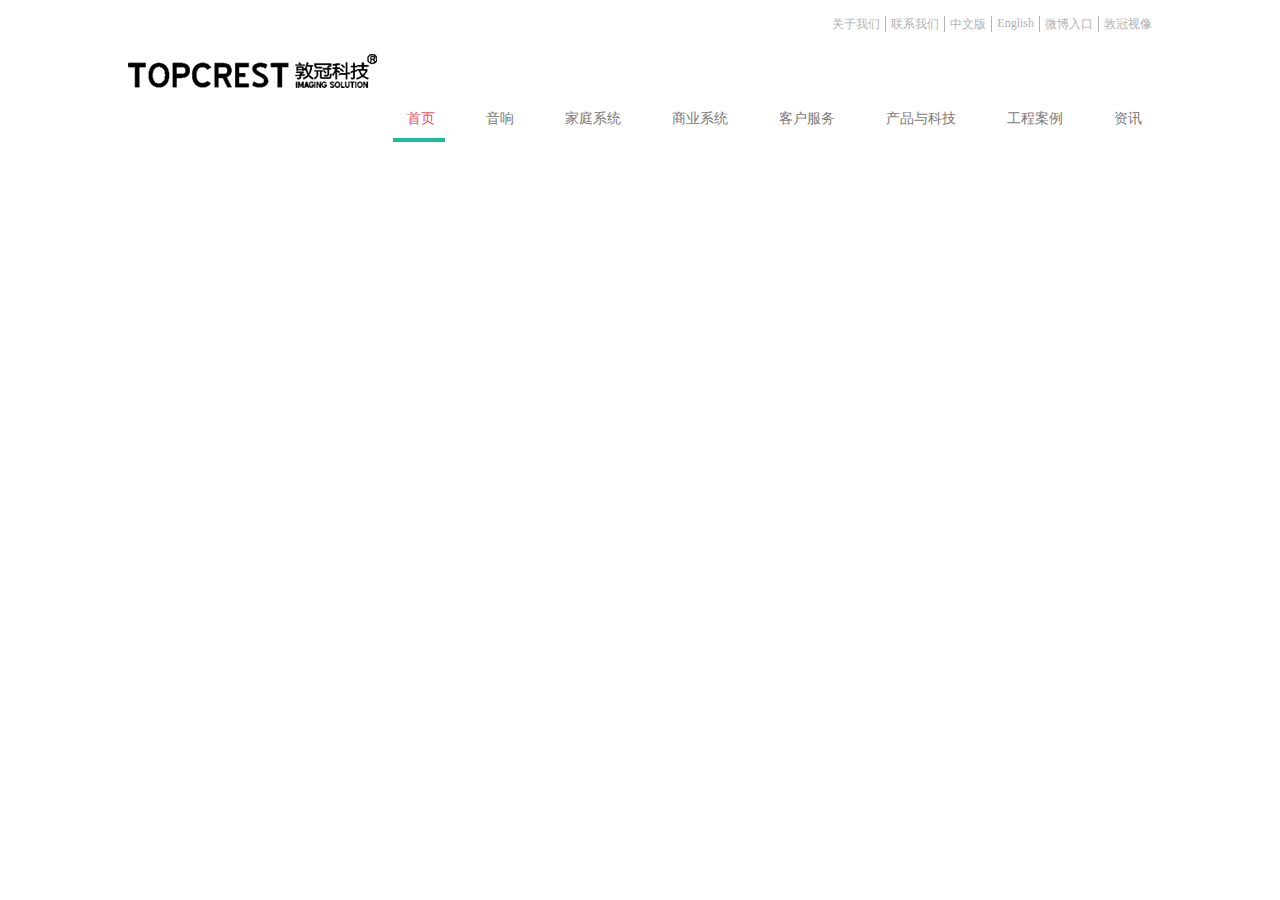
==== index.html @ c5200a41 "完成头部代码编写(菜单栏有一个鼠标移入显示底部下划线bug为解决)" ====
<!DOCTYPE html>
<html lang="en">

<head>
    <meta charset="UTF-8">
    <meta name="viewport"
        content="width=device-width, initial-scale=1.0,maximum-scale=1.0,minimum-scale=1.0, user-scalable=no">
    <meta http-equiv="X-UA-Compatible" content="ie=edge">
    <title>敦冠科技</title>
    <link rel="stylesheet" href="./src/styles/css/index.css">
</head>

<body>
    <!-- 头部区域 { -->
    <header class="header_wrap">
        <!-- 友情链接 -->
        <ul class="links">
            <li><a href="javascript:;">关于我们</a></li>
            <li><a href="javascript:;">联系我们</a></li>
            <li><a href="javascript:;">中文版</a></li>
            <li><a href="javascript:;">English</a></li>
            <li><a href="javascript:;">微博入口</a></li>
            <li><a href="javascript:;">敦冠视像</a></li>
        </ul>
        <!-- logo -->
        <h1 class="logo">
            <a href="www.dunguan.com" title="点击我,了解更多">敦冠科技</a>
        </h1>
        <!-- 菜单栏 -->
        <nav class="nav">
            <ul class="lis">
                <li><a href="javascript:;">首页</a></li>
                <li><a href="javascript:;">音响</a></li>
                <li><a href="javascript:;">家庭系统</a></li>
                <li><a href="javascript:;">商业系统</a></li>
                <li><a href="javascript:;">客户服务</a></li>
                <li><a href="javascript:;">产品与科技</a></li>
                <li><a href="javascript:;">工程案例</a></li>
                <li><a href="javascript:;">资讯</a></li>
            </ul>
        </nav>
    </header>
    <!-- 头部区域 } -->

    <!-- banner 区域 { -->
    <main>
        <section class="banner_wrap">
            
        </section>
    </main>
    <!-- banner 区域 } -->

    <!-- 最新资讯区域 { -->
    <section class="news_wrap"></section>
    <!-- 最新资讯区域 } -->

    <!-- 产品与科技区域 { -->
    <section class="swriper_wrap"></section>
    <!-- 产品与科技区域 } -->

    <!-- 页面底部区域 {-->
    <footer class="foot_wrap"></footer>
    <!-- 页面底部区域 }-->
</body>

</html>
---- src/styles/css/index.css ----
@charset "UTF-8";
/* 
  初始化样式文件
*/
html,
body,
h1,
h2,
h3,
h4,
h5,
h6,
div,
ul,
ol,
li,
img,
input,
a,
p,
span,
i,
em,
strong,
dl,
dt,
dd,
table,
tbody,
thead,
tfoot,
audio,
video,
header,
section,
main,
article,
aside,
nav,
footer {
  margin: 0;
  padding: 0;
}

body,
html {
  height: 100%;
  width: 100%;
  overflow: hidden;
  font-family: "Mcrosoft YaHei", "STHeiti", "SimSun", "KaiTi";
}

html {
  font-size: 100px;
}

a {
  color: #000;
  -webkit-tap-highlight-color: none;
  outline-color: none;
  text-decoration: none;
}

img {
  vertical-align: middle;
  border: 0 none;
}

input {
  outline-color: none;
}

ul,
li {
  list-style: none;
}

i,
em {
  font-family: normal;
}

.clearfix {
  *zoom: 1;
}

.clearfix:after,
.clearfix:before {
  content: "";
  display: block;
  overflow: hidden;
  visibility: hidden;
  font-size: 0;
  height: 0;
}

header,
nav,
section,
main,
article,
aside,
footer,
figure {
  display: block;
}

header {
  width: 80%;
  margin: 0 auto;
  overflow: hidden;
  background: #fff;
}
header .links {
  margin-top: 0.16rem;
  margin-bottom: 0.18rem;
  display: flex;
  justify-content: flex-end;
}
header .links li {
  font-size: 0.12rem;
}
header .links li a {
  color: #b3b2b2;
  vertical-align: top;
}
header .links li:not(:last-of-type)::after {
  content: "";
  display: inline-block;
  width: 0.01rem;
  height: 0.16rem;
  background-color: #b3b2b2;
  margin: 0 0.05rem;
}
header .logo {
  float: left;
  width: 2.49rem;
  height: 0.34rem;
}
header .logo a {
  display: block;
  width: 100%;
  height: 100%;
  text-indent: -1000rem;
  background-image: url("../../assets/images/logo.png");
  background-repeat: no-repeat;
  background-size: contain;
}
header nav {
  float: right;
  margin-top: 0.22rem;
  margin-bottom: 0.31rem;
}
header nav .lis li {
  margin-left: 0.27rem;
  float: left;
  font-size: 0.14rem;
  box-sizing: border-box;
}
header nav .lis li a {
  color: #7a7878;
  padding: 0.05rem 0.1rem 0.05rem 0.14rem;
}
header nav .lis li:first-child::after {
  content: "";
  display: block;
  width: 100%;
  height: 0.04rem;
  background-color: #1abc9c;
  margin-top: 0.1rem;
}
header nav .lis li:first-child a {
  color: #f64f5b;
}

/*# sourceMappingURL=index.css.map */
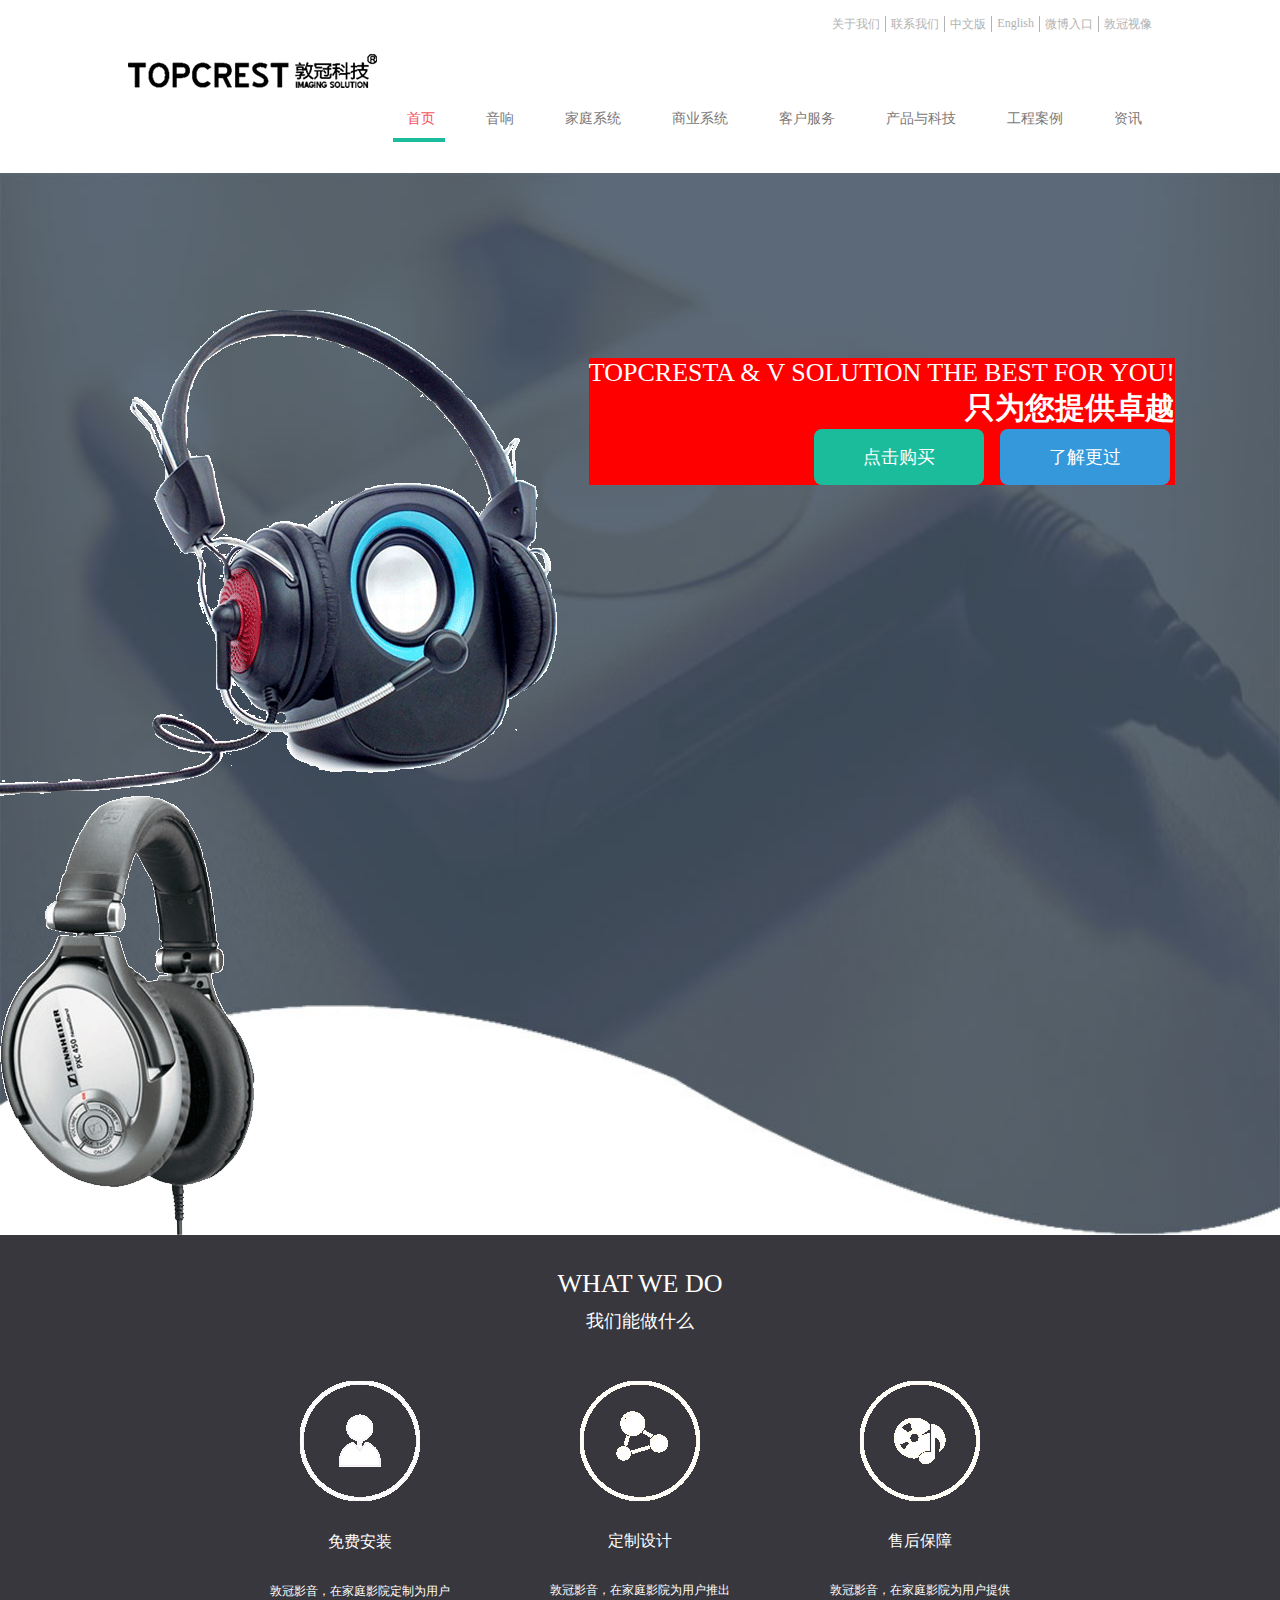
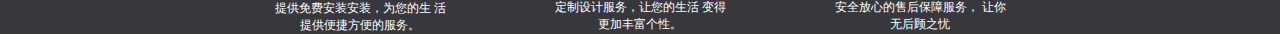
==== commit f1375257: "完成了WHST　WE　Do　模块代码的编写(但未解决banner模块的代码)" ====
--- a/index.html
+++ b/index.html
@@ -43,12 +43,66 @@
     <!-- 头部区域 } -->
 
     <!-- banner 区域 { -->
-    <main>
+    <main class="clearfix">
         <section class="banner_wrap">
-            
+            <figure>
+                <img src="./src/assets/images/headset_01.png" alt="图片记载失败...">
+            </figure>
+            <div class="banner_right">
+                <p>TOPCRESTA & V SOLUTION THE BEST FOR YOU!</p>
+                <h4>只为您提供卓越</h4>
+                <div class="banner_right_btn">
+                    <ul>
+                        <li class="btn_1"><a href="javascript:;">点击购买</a></li>
+                        <li class="btn_2"><a href="javascript:;">了解更过</a></li>
+                    </ul>
+                </div>
+            </div>
+            <article>
+                <h4>关于我们</h4>
+                <p>
+                    敦冠影音，在家庭影院定制设计安装，影院音视频设计领域处于行业领先地位的公司，致力于引进国际先进家庭影院，杜比全景声影院，视听娱
+                </p>
+                <figure>
+                    <img src="./src/assets/images/headset_02.png" alt="图片记载失败...">
+                </figure>
+            </article>
         </section>
     </main>
     <!-- banner 区域 } -->
+
+    <!-- What we Do? 区域 { -->
+    <section class="introduction">
+        <div class="introduction_title">
+            WHAT WE DO
+            <p>我们能做什么</p>
+        </div>
+        <ul class="introduction_lis">
+            <li class="install">
+                <img src="./src/assets/images/install.png" alt="">
+                <span>免费安装</span>
+                <p>
+                    敦冠影音，在家庭影院定制为用户 提供免费安装安装，为您的生 活提供便捷方便的服务。
+                </p>
+            </li>
+            <li class="customization">
+                <img src="./src/assets/images/customization.png" alt="">
+                <span>定制设计 </span>
+                <p>
+                    敦冠影音，在家庭影院为用户推出 定制设计服务，让您的生活 变得更加丰富个性。
+                </p>
+            </li>
+            <li class="service">
+                <img src="./src/assets/images/service.png" alt="">
+                <span>售后保障</span>
+                <p>
+                    敦冠影音，在家庭影院为用户提供 安全放心的售后保障服务， 让你无后顾之忧
+                </p>
+            </li>
+        </ul>
+    </section>
+
+    <!-- What to Do? 区域 } -->
 
     <!-- 最新资讯区域 { -->
     <section class="news_wrap"></section>
--- a/src/styles/css/index.css
+++ b/src/styles/css/index.css
@@ -25,14 +25,9 @@
 dl,
 dt,
 dd,
-table,
-tbody,
-thead,
-tfoot,
-audio,
-video,
 header,
 section,
+figure,
 main,
 article,
 aside,
@@ -46,7 +41,7 @@
 html {
   height: 100%;
   width: 100%;
-  overflow: hidden;
+  margin-bottom: 300px;
   font-family: "Mcrosoft YaHei", "STHeiti", "SimSun", "KaiTi";
 }
 
@@ -173,4 +168,94 @@
   color: #f64f5b;
 }
 
+main {
+  padding-top: 1.37rem;
+  padding-right: 1.05rem;
+  width: 100%;
+  background-image: url("../../assets/images/banner_bg.jpg");
+  background-repeat: no-repeat;
+  background-size: 100% 100%;
+  background-position: 0 0;
+  box-sizing: border-box;
+}
+main .banner_wrap {
+  font-size: 0;
+}
+main .banner_wrap figure {
+  display: inline-block;
+}
+main .banner_wrap .banner_right {
+  float: right;
+  display: inline-block;
+  margin-top: 0.48rem;
+  background-color: red;
+  color: #fff;
+  text-align: right;
+}
+main .banner_wrap .banner_right p {
+  font-size: 0.26rem;
+}
+main .banner_wrap .banner_right h4 {
+  font-size: 0.3rem;
+}
+main .banner_wrap .banner_right .banner_right_btn ul {
+  display: flex;
+  justify-content: flex-end;
+  padding-right: 0.05rem;
+  text-align: right;
+}
+main .banner_wrap .banner_right .banner_right_btn ul li {
+  width: 1.7rem;
+  background-color: #3498db;
+  border-radius: 0.08rem;
+  font-size: 0.18rem;
+  line-height: 0.56rem;
+  text-align: center;
+}
+main .banner_wrap .banner_right .banner_right_btn ul li:hover a {
+  font-weight: bold;
+}
+main .banner_wrap .banner_right .banner_right_btn ul li:not(:last-child) {
+  margin-right: 0.16rem;
+  background-color: #1abc9c;
+}
+main .banner_wrap .banner_right .banner_right_btn ul li a {
+  color: #fff;
+}
+
+.introduction {
+  background-color: #38373d;
+  text-align: center;
+}
+.introduction .introduction_title {
+  padding-top: 0.34rem;
+  color: #fff;
+  font-size: 0.26rem;
+}
+.introduction .introduction_title p {
+  margin-top: 0.1rem;
+  margin-bottom: 0.4rem;
+  font-size: 0.18rem;
+}
+.introduction .introduction_lis {
+  display: flex;
+  justify-content: center;
+}
+.introduction .introduction_lis li {
+  width: 1.8rem;
+  color: #fff;
+}
+.introduction .introduction_lis li:not(:last-of-type) {
+  margin-right: 1rem;
+}
+.introduction .introduction_lis li span {
+  display: block;
+  font-size: 0.16rem;
+  margin-top: 0.3rem;
+  margin-bottom: 0.3rem;
+}
+.introduction .introduction_lis li p {
+  font-size: 0.12rem;
+}
+
 /*# sourceMappingURL=index.css.map */
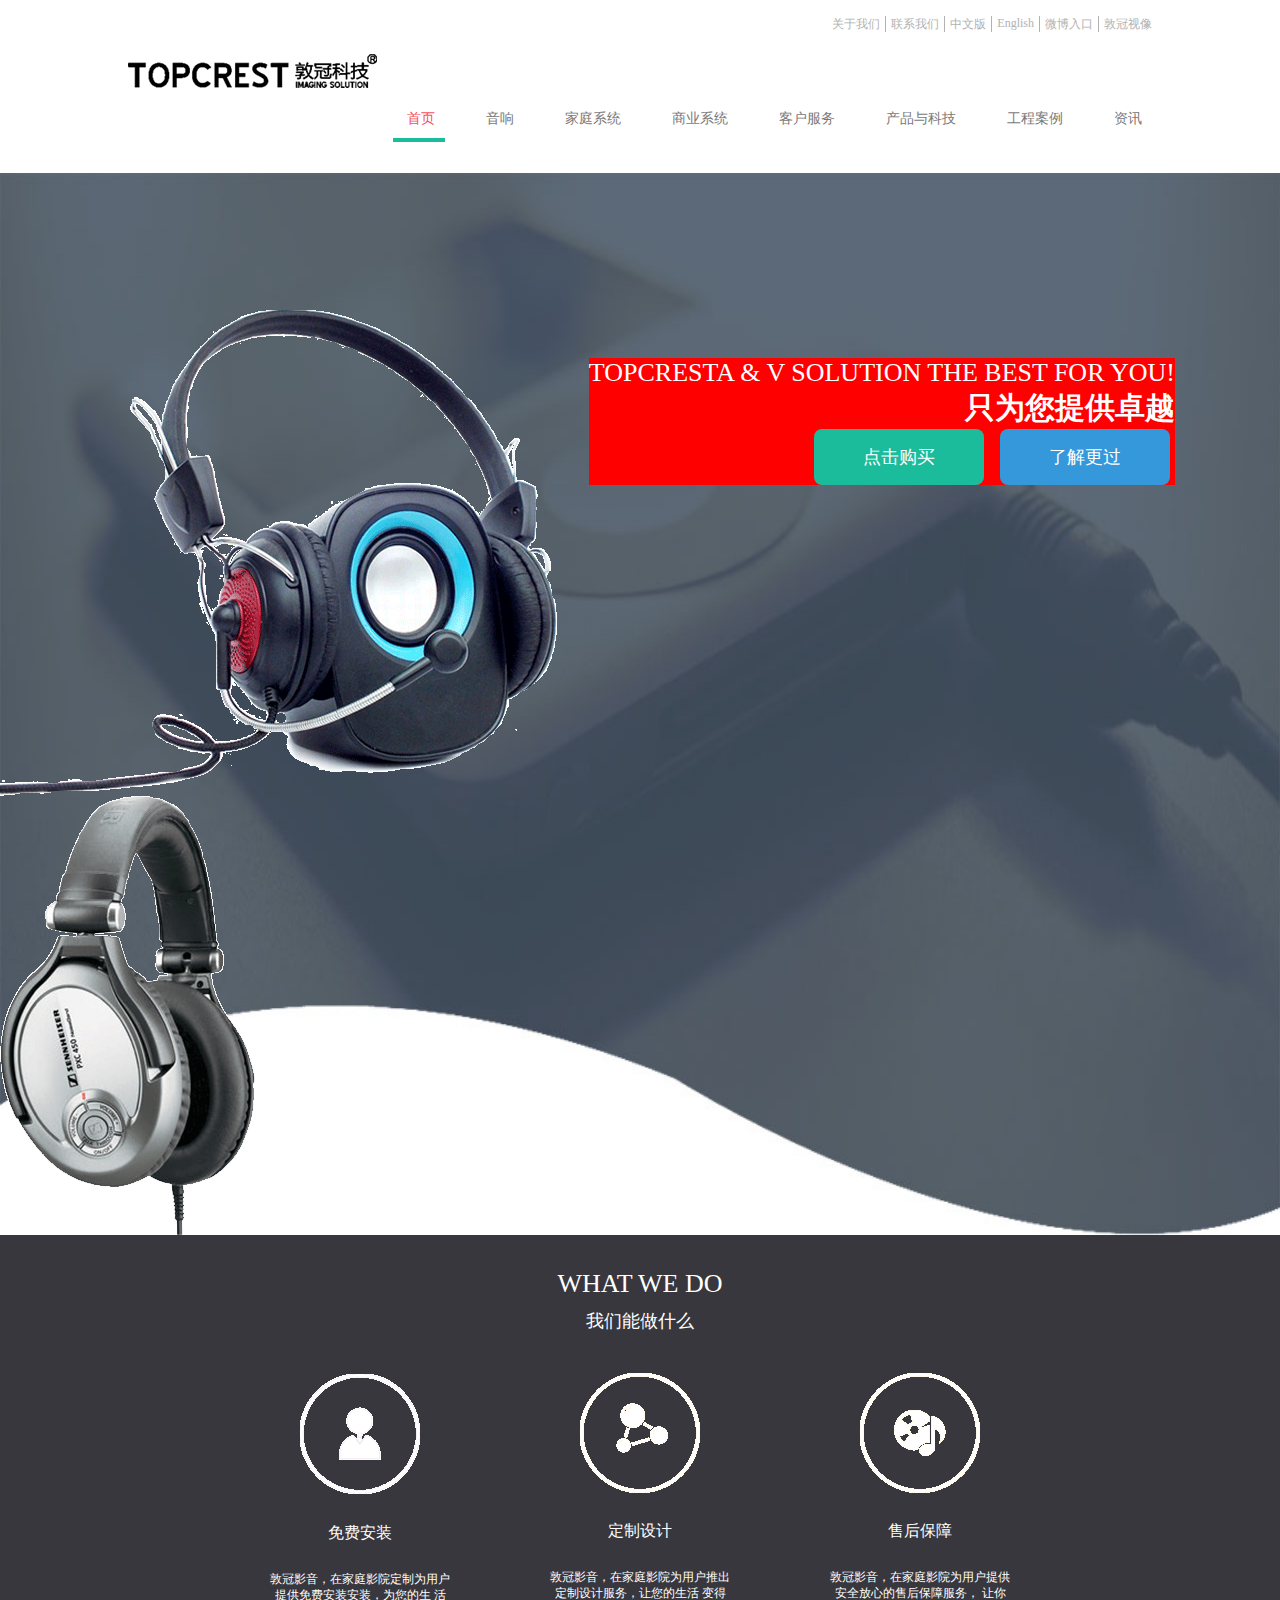
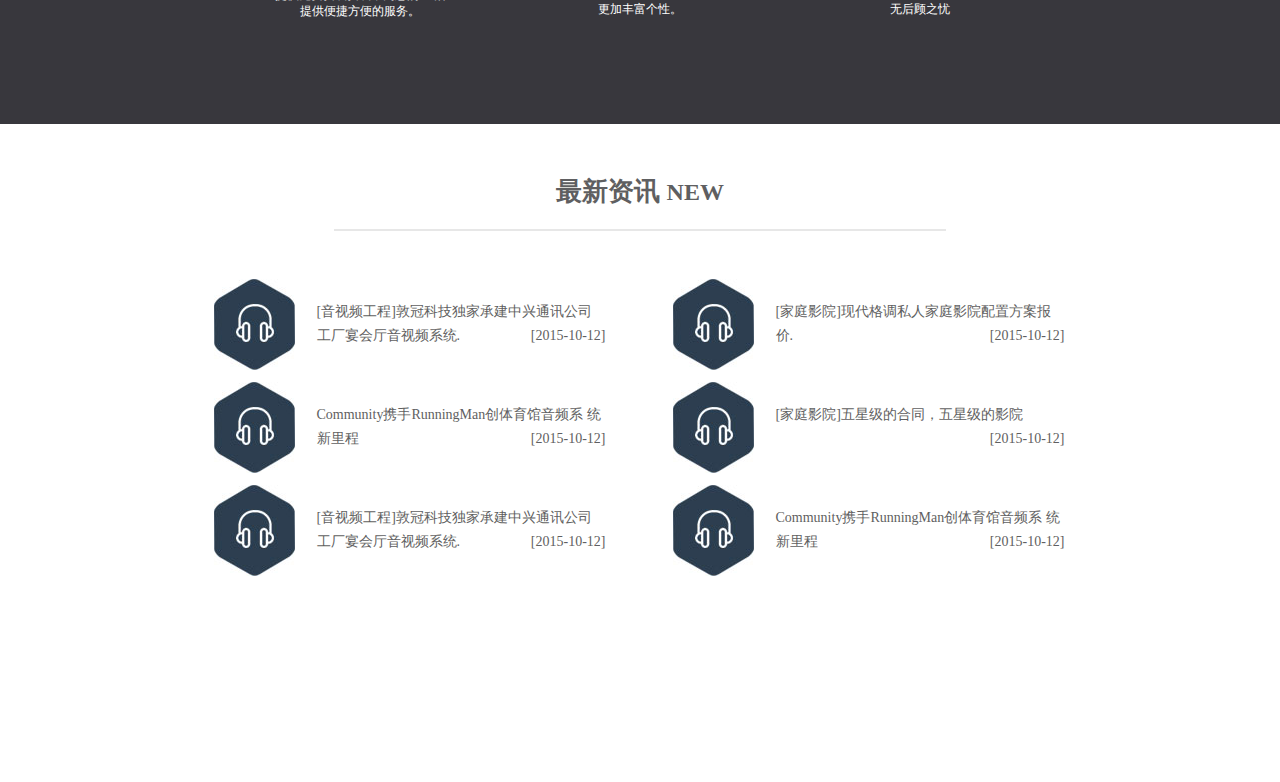
==== commit 19e82871: "完成最新资讯模块代码的编写" ====
--- a/index.html
+++ b/index.html
@@ -105,7 +105,55 @@
     <!-- What to Do? 区域 } -->
 
     <!-- 最新资讯区域 { -->
-    <section class="news_wrap"></section>
+    <section class="news_wrap">
+        <div class="news_title">
+            最新资讯 <span>NEW</span>
+        </div>
+        <ul class="news_lis">
+            <li>
+                <img src="./src/assets/images/total.jpg" alt="">
+                <a href="##">
+                    [音视频工程]敦冠科技独家承建中兴通讯公司工厂宴会厅音视频系统.
+                    <span>[2015-10-12]</span>
+                </a>
+            </li>
+            <li>
+                <img src="./src/assets/images/total.jpg" alt="">
+                <a href="##">
+                    [家庭影院]现代格调私人家庭影院配置方案报 价.
+                    <span>[2015-10-12]</span>
+                </a>
+            </li>
+            <li>
+                <img src="./src/assets/images/total.jpg" alt="">
+                <a href="##">
+                    Community携手RunningMan创体育馆音频系 统新里程
+                    <span>[2015-10-12]</span>
+                </a>
+            </li>
+            <li>
+                <img src="./src/assets/images/total.jpg" alt="">
+                <a href="##">
+                    [家庭影院]五星级的合同，五星级的影院
+                    <span>[2015-10-12]</span>
+                </a>
+            </li>
+            <li>
+                <img src="./src/assets/images/total.jpg" alt="">
+                <a href="##">
+                    [音视频工程]敦冠科技独家承建中兴通讯公司工厂宴会厅音视频系统.
+                    <span>[2015-10-12]</span>
+                </a>
+            </li>
+            <li>
+                <img src="./src/assets/images/total.jpg" alt="">
+                <a href="##">
+                    Community携手RunningMan创体育馆音频系 统新里程
+                    <span>[2015-10-12]</span>
+                </a>
+            </li>
+        </ul>
+    </section>
     <!-- 最新资讯区域 } -->
 
     <!-- 产品与科技区域 { -->
--- a/src/styles/css/index.css
+++ b/src/styles/css/index.css
@@ -39,9 +39,8 @@
 
 body,
 html {
-  height: 100%;
   width: 100%;
-  margin-bottom: 300px;
+  margin-bottom: 100px;
   font-family: "Mcrosoft YaHei", "STHeiti", "SimSun", "KaiTi";
 }
 
@@ -226,6 +225,7 @@
 .introduction {
   background-color: #38373d;
   text-align: center;
+  padding-bottom: 1.05rem;
 }
 .introduction .introduction_title {
   padding-top: 0.34rem;
@@ -244,6 +244,7 @@
 .introduction .introduction_lis li {
   width: 1.8rem;
   color: #fff;
+  line-height: 0.16rem;
 }
 .introduction .introduction_lis li:not(:last-of-type) {
   margin-right: 1rem;
@@ -258,4 +259,56 @@
   font-size: 0.12rem;
 }
 
+.news_wrap {
+  overflow: hidden;
+}
+.news_wrap .news_title {
+  margin: 0.5rem auto 0.42rem;
+  padding-bottom: 0.2rem;
+  width: 6.12rem;
+  border-bottom: 0.02rem solid #e7e7e7;
+  color: #5f5f61;
+  text-align: center;
+  font-size: 0.26rem;
+  font-weight: bold;
+}
+.news_wrap .news_title span {
+  font-size: 0.24rem;
+}
+.news_wrap .news_lis {
+  display: flex;
+  flex-wrap: wrap;
+  justify-content: space-between;
+  margin: 0 auto;
+  width: 8.53rem;
+}
+.news_wrap .news_lis li {
+  width: 3.94rem;
+  font-size: 0;
+  box-sizing: border-box;
+  background-repeat: no-repeat;
+  line-height: 1.03rem;
+}
+.news_wrap .news_lis li:nth-child(2n+1) {
+  margin-right: 0.43rem;
+}
+.news_wrap .news_lis li img {
+  vertical-align: middle;
+  margin-right: 0.22rem;
+}
+.news_wrap .news_lis li a {
+  display: inline-block;
+  width: 2.89rem;
+  line-height: 0.24rem;
+  font-size: 0.14rem;
+  vertical-align: middle;
+  color: #5f5f61;
+}
+.news_wrap .news_lis li a:hover {
+  font-weight: bold;
+}
+.news_wrap .news_lis li a span {
+  float: right;
+}
+
 /*# sourceMappingURL=index.css.map */
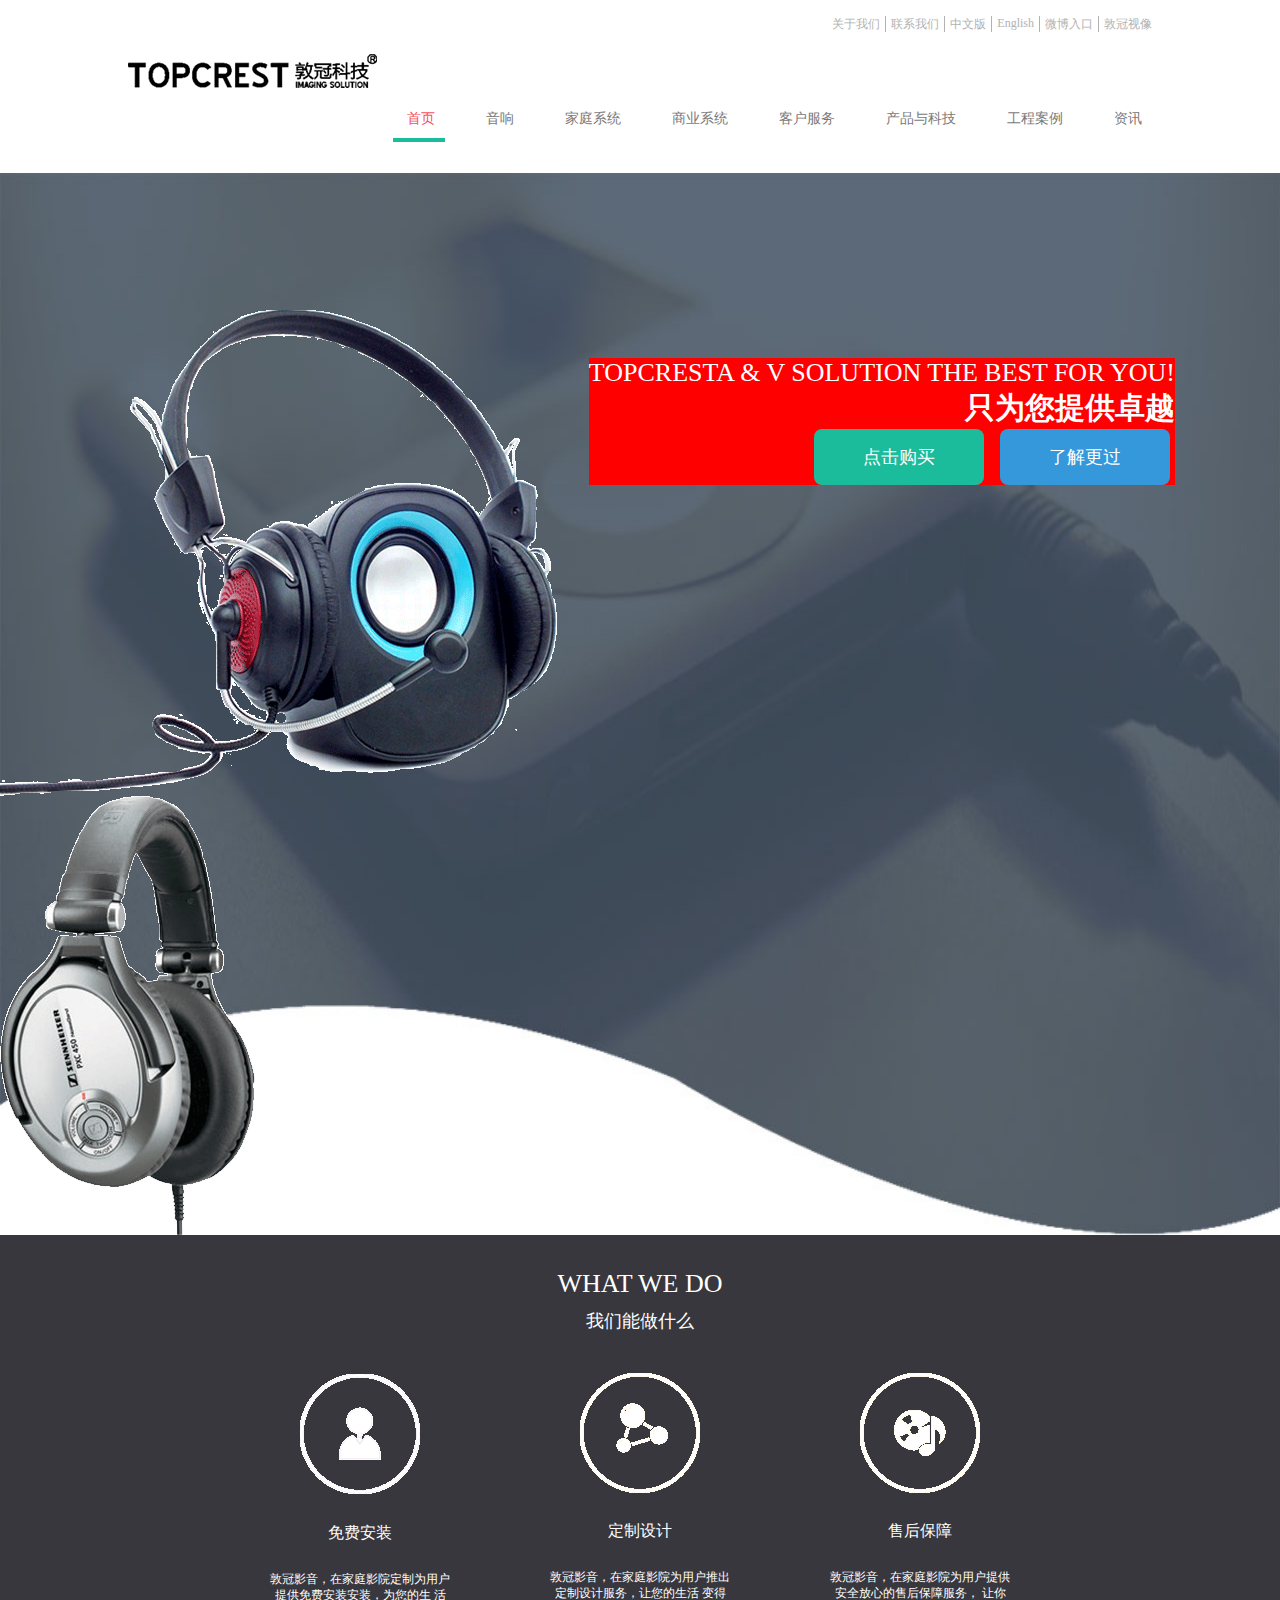
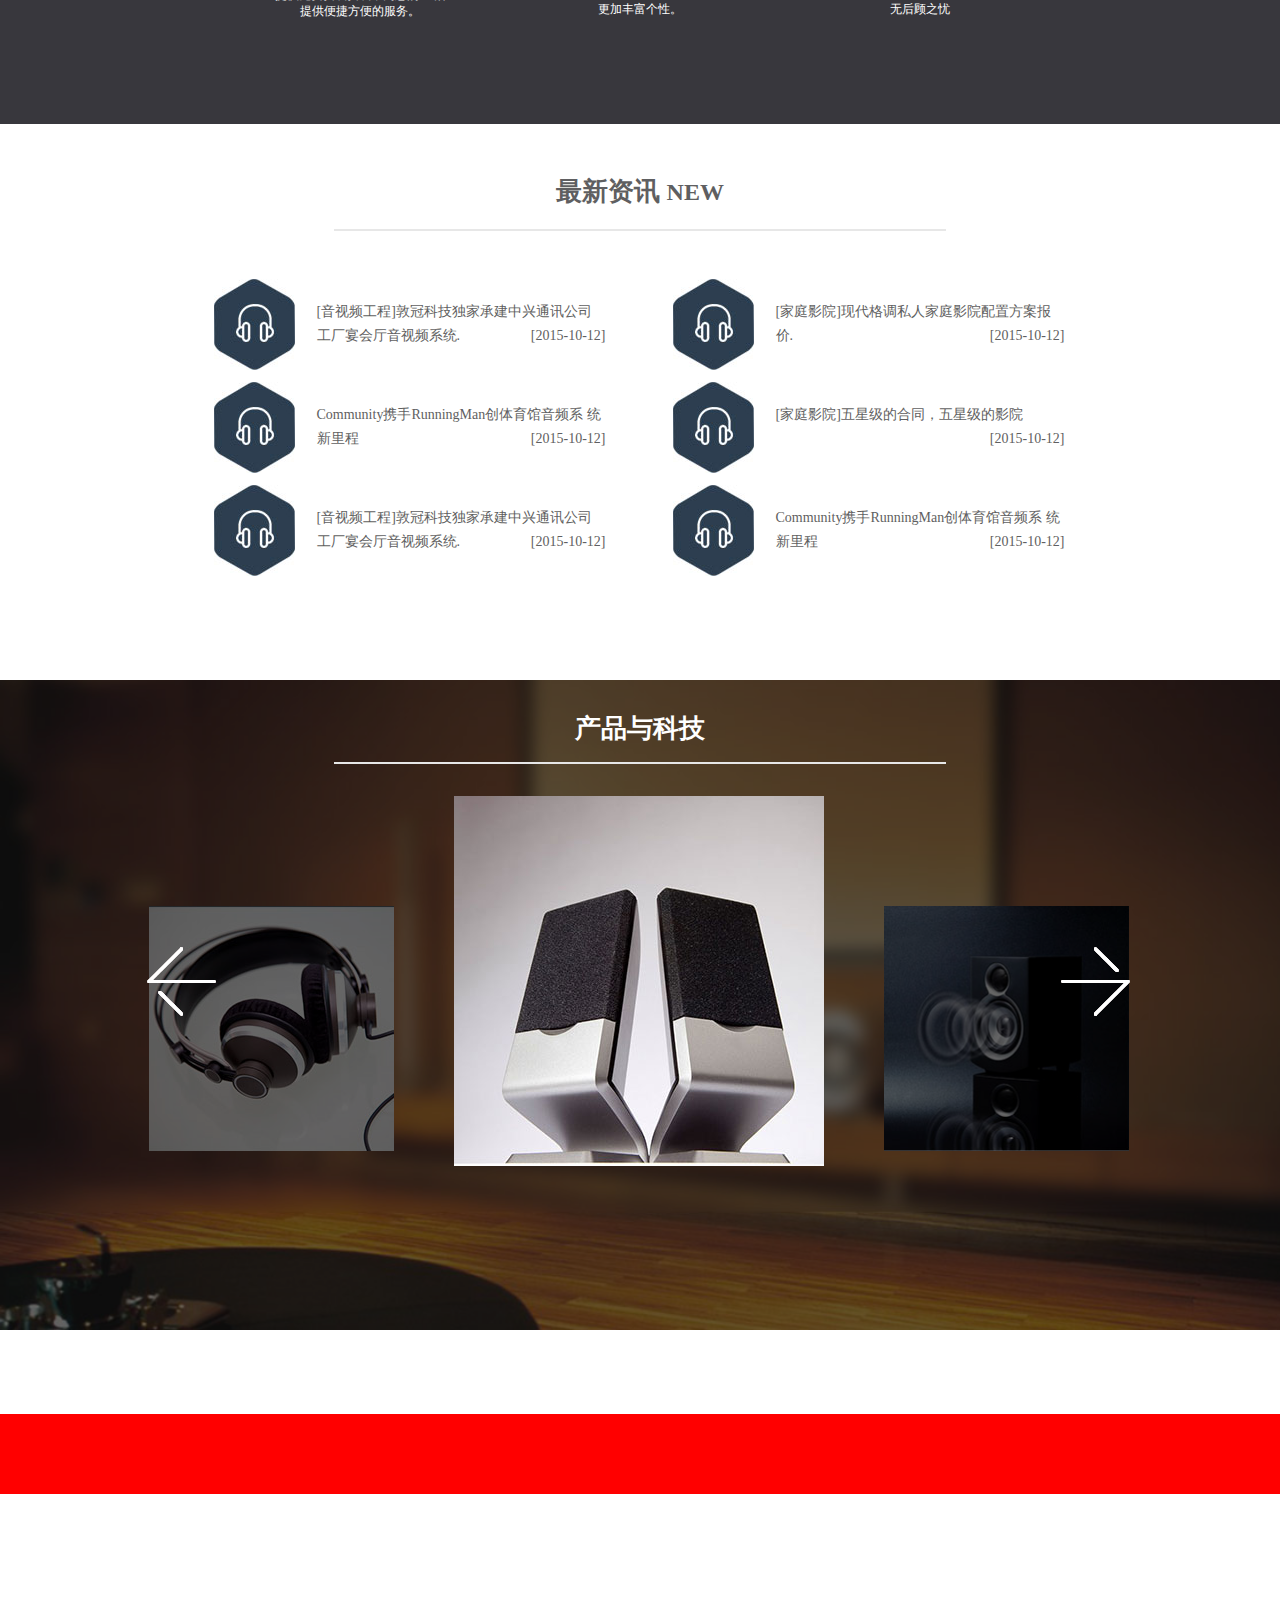
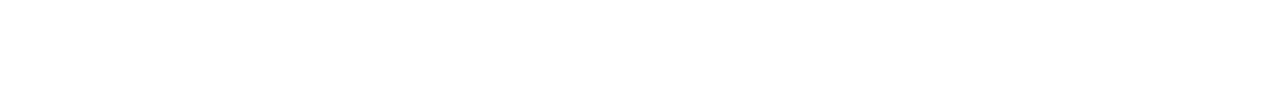
==== commit f912a6f3: "完成轮播图静态页面的编写(但留下一个bug没有解决，就是使用定位的方式进行布局，到了移动端，布局就已经混乱了, 待解决)" ====
--- a/index.html
+++ b/index.html
@@ -156,8 +156,21 @@
     </section>
     <!-- 最新资讯区域 } -->
 
-    <!-- 产品与科技区域 { -->
-    <section class="swriper_wrap"></section>
+    <!-- 产品与科技区域 轮播图 { -->
+    <section class="swiper_wrap">
+        <h5 class="swiper_title">
+            产品与科技
+        </h5>
+        <ul class="picture_container clearfix">
+            <li></li>
+            <li></li>
+            <li></li>
+            <div class="btn_wrap">
+                <div class="pre"></div>
+                <div class="next"></div>
+            </div>
+        </ul>
+    </section>
     <!-- 产品与科技区域 } -->
 
     <!-- 页面底部区域 {-->
--- a/src/styles/css/index.css
+++ b/src/styles/css/index.css
@@ -81,6 +81,7 @@
 .clearfix:after,
 .clearfix:before {
   content: "";
+  clear: both;
   display: block;
   overflow: hidden;
   visibility: hidden;
@@ -261,6 +262,7 @@
 
 .news_wrap {
   overflow: hidden;
+  padding-bottom: 0.98rem;
 }
 .news_wrap .news_title {
   margin: 0.5rem auto 0.42rem;
@@ -311,4 +313,88 @@
   float: right;
 }
 
+.swiper_wrap {
+  margin-bottom: 0.84rem;
+  height: 6.5rem;
+  background-image: url("../../assets/images/picture_bg.jpg");
+  background-size: cover;
+  background-repeat: no-repeat;
+  overflow: hidden;
+  position: relative;
+}
+.swiper_wrap::after {
+  content: "";
+  display: block;
+  width: 100%;
+  height: 100%;
+  background: rgba(0, 0, 0, 0.6);
+  position: absolute;
+  top: 0;
+  left: 0;
+}
+.swiper_wrap .swiper_title {
+  margin: 0.31rem auto 0.32rem;
+  padding-bottom: 0.16rem;
+  width: 6.12rem;
+  border-bottom: 0.02rem solid #e7e7e7;
+  color: #fff;
+  font-size: 0.26rem;
+  text-align: center;
+  position: relative;
+  z-index: 2;
+}
+.swiper_wrap .picture_container {
+  position: relative;
+  z-index: 2;
+  box-sizing: border-box;
+  margin: 0 1.5rem 0 1.47rem;
+  display: flex;
+  justify-content: center;
+}
+.swiper_wrap .picture_container li {
+  width: 2.45rem;
+  height: 2.45rem;
+  background-repeat: no-repeat;
+  background-size: cover;
+  margin-top: 1.1rem;
+}
+.swiper_wrap .picture_container li:first-child {
+  background-image: url("../../assets/images/picture_01.jpg");
+}
+.swiper_wrap .picture_container li:nth-of-type(2) {
+  width: 3.7rem;
+  height: 3.7rem;
+  background-image: url("../../assets/images/picture_02.jpg");
+  margin: 0 0.6rem;
+}
+.swiper_wrap .picture_container li:nth-of-type(2) ~ li {
+  background-image: url("../../assets/images/picture_03.jpg");
+}
+.swiper_wrap .picture_container li:not(:nth-of-type(2))::after {
+  content: "";
+  display: block;
+  height: 100%;
+  background-color: rgba(0, 0, 0, 0.6);
+}
+.swiper_wrap .picture_container .btn_wrap div {
+  position: absolute;
+  top: 50%;
+  width: 0.69rem;
+  height: 0.69rem;
+  margin-top: -0.345rem;
+}
+.swiper_wrap .picture_container .btn_wrap .pre {
+  left: 0;
+  background-image: url("../../assets/images/btn_left.png");
+}
+.swiper_wrap .picture_container .btn_wrap .next {
+  background-image: url("../../assets/images/btn_right.png");
+  right: 0;
+}
+
+footer {
+  height: 80px;
+  background-color: red;
+}
+
 /*# sourceMappingURL=index.css.map */
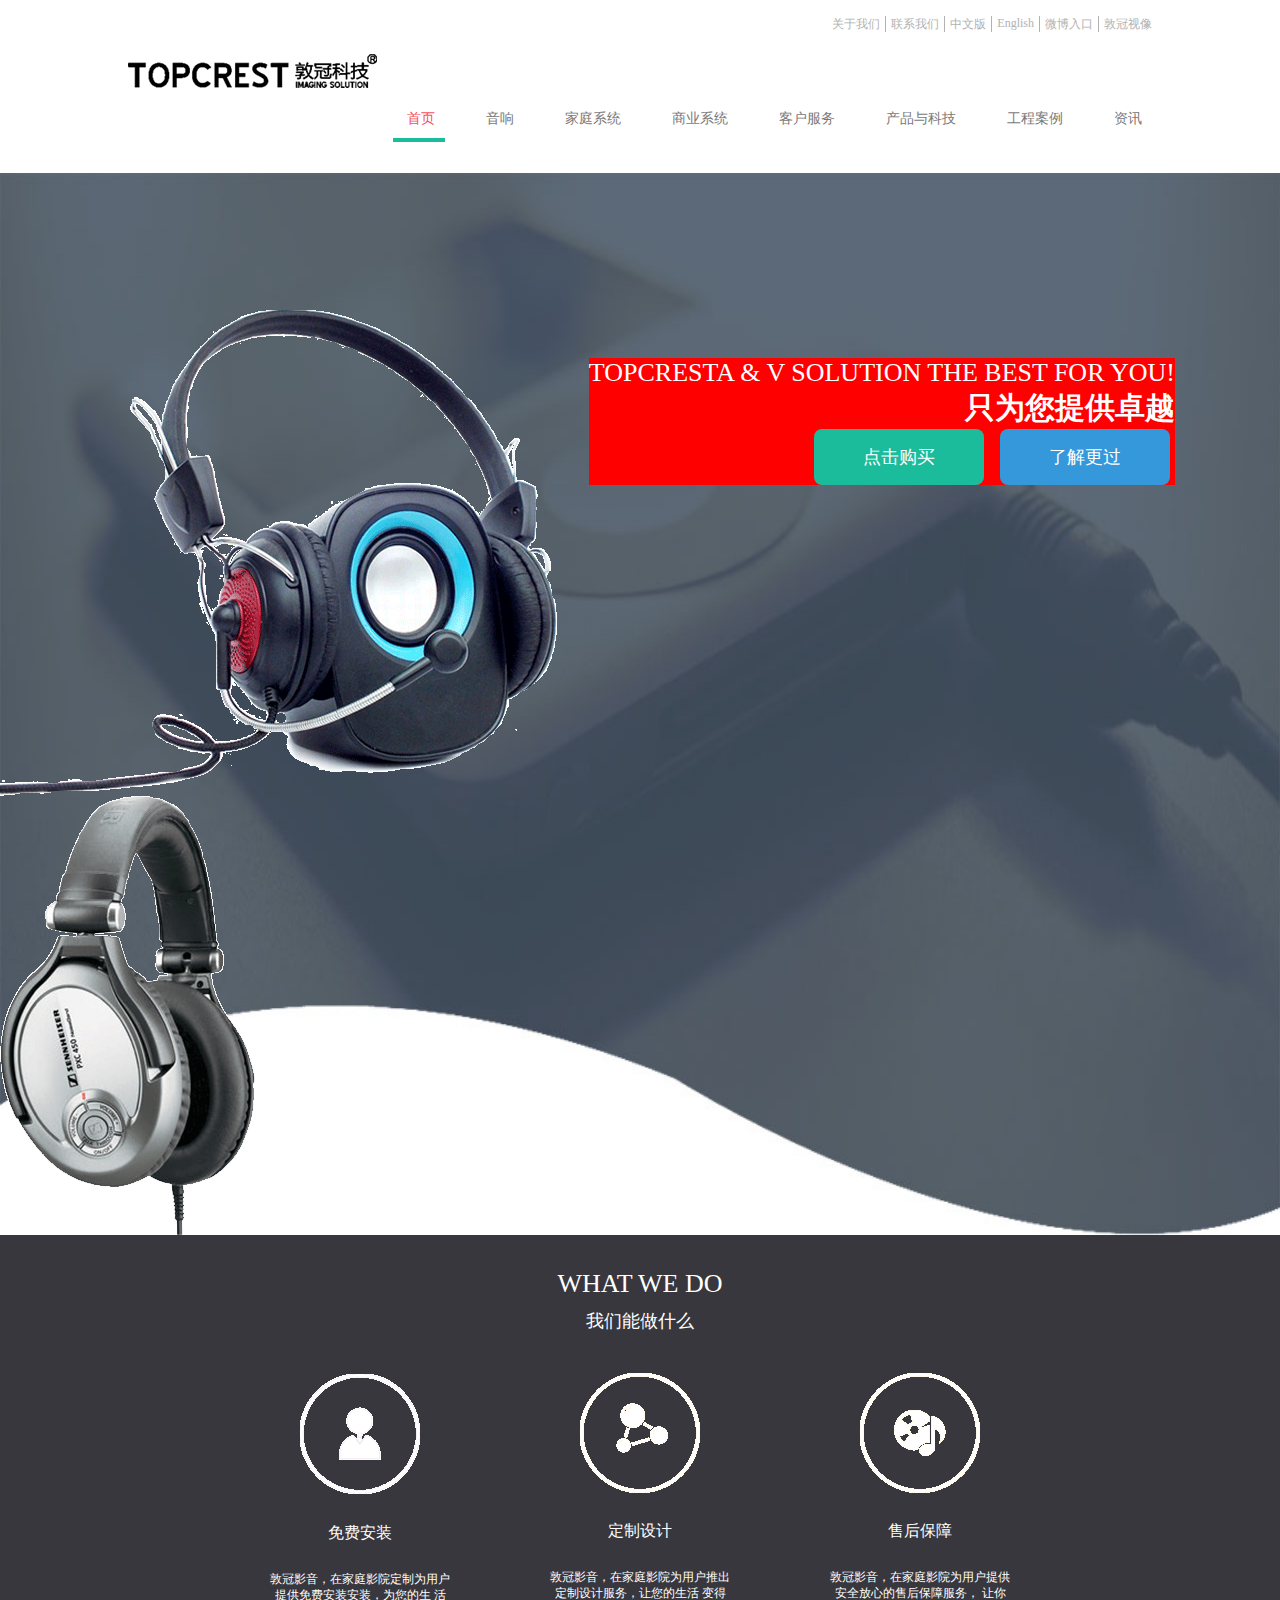
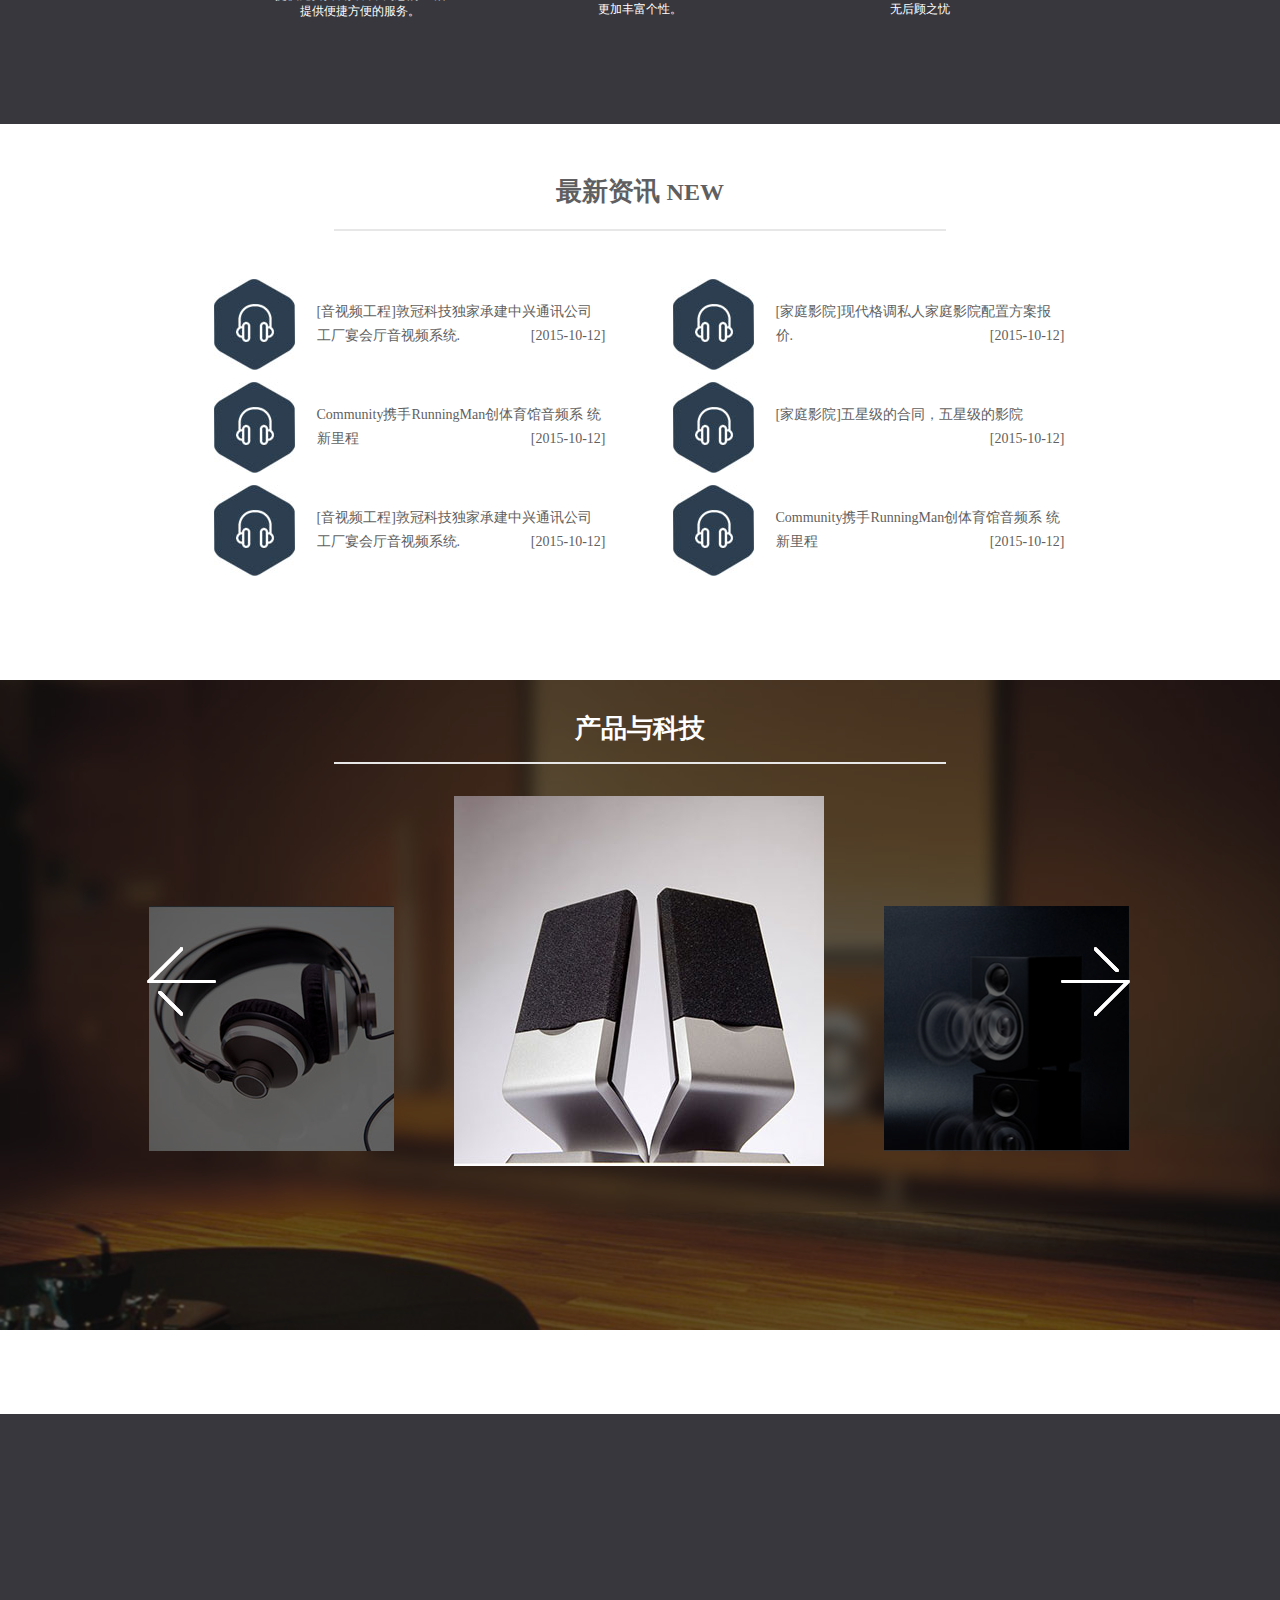
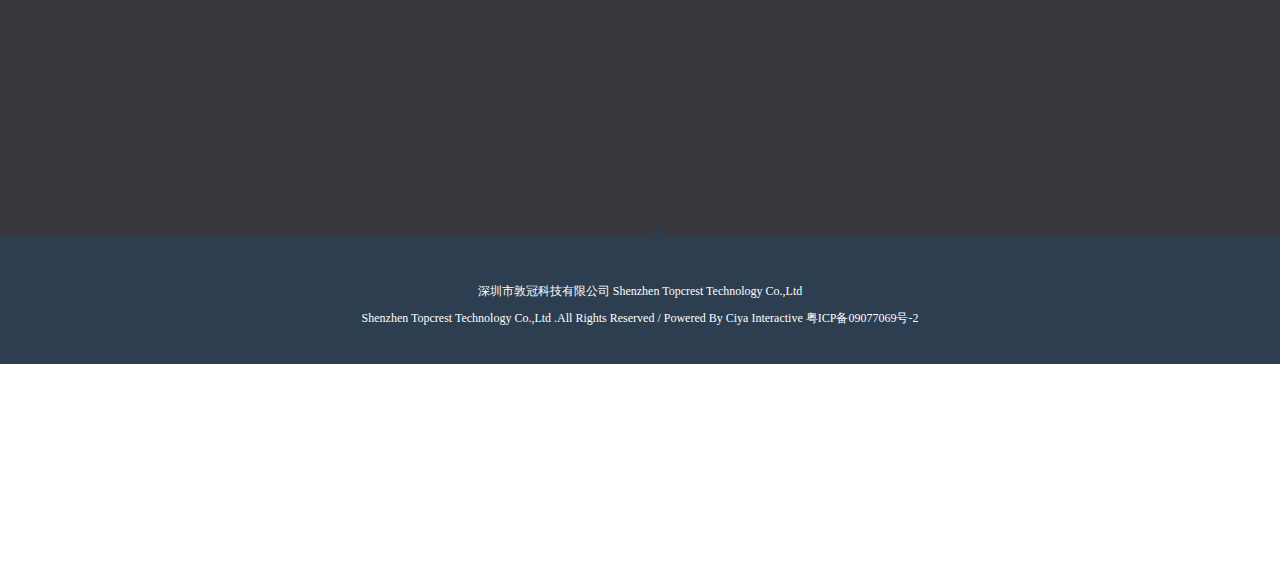
==== commit 39f6ff1c: "完成的底部版权部分的代码，剩下底部的反馈未编写" ====
--- a/index.html
+++ b/index.html
@@ -174,7 +174,13 @@
     <!-- 产品与科技区域 } -->
 
     <!-- 页面底部区域 {-->
-    <footer class="foot_wrap"></footer>
+    <footer class="foot_wrap">
+        <div class="feedback_wrap"></div>
+        <div class="copyright_wrap">
+            <p>深圳市敦冠科技有限公司 Shenzhen Topcrest Technology Co.,Ltd</p>
+            <p>Shenzhen Topcrest Technology Co.,Ltd .All Rights Reserved / Powered By Ciya Interactive 粤ICP备09077069号-2</p>
+        </div>
+    </footer>
     <!-- 页面底部区域 }-->
 </body>
 
--- a/src/styles/css/index.css
+++ b/src/styles/css/index.css
@@ -392,9 +392,32 @@
   right: 0;
 }
 
-footer {
-  height: 80px;
-  background-color: red;
+footer .feedback_wrap {
+  height: 4.23rem;
+  background-color: #38373d;
+}
+footer .copyright_wrap {
+  position: relative;
+  padding: 0.46rem 0 0.37rem;
+  background-color: #2c3e50;
+  text-align: center;
+}
+footer .copyright_wrap::after {
+  content: "";
+  position: absolute;
+  top: -0.27rem;
+  left: 50%;
+  width: 0;
+  height: 0;
+  border: 0.18rem solid transparent;
+  border-bottom-color: #2c3e50;
+}
+footer .copyright_wrap p {
+  font-size: 0.12rem;
+  color: #fff;
+}
+footer .copyright_wrap p:first-child {
+  margin-bottom: 0.1rem;
 }
 
 /*# sourceMappingURL=index.css.map */
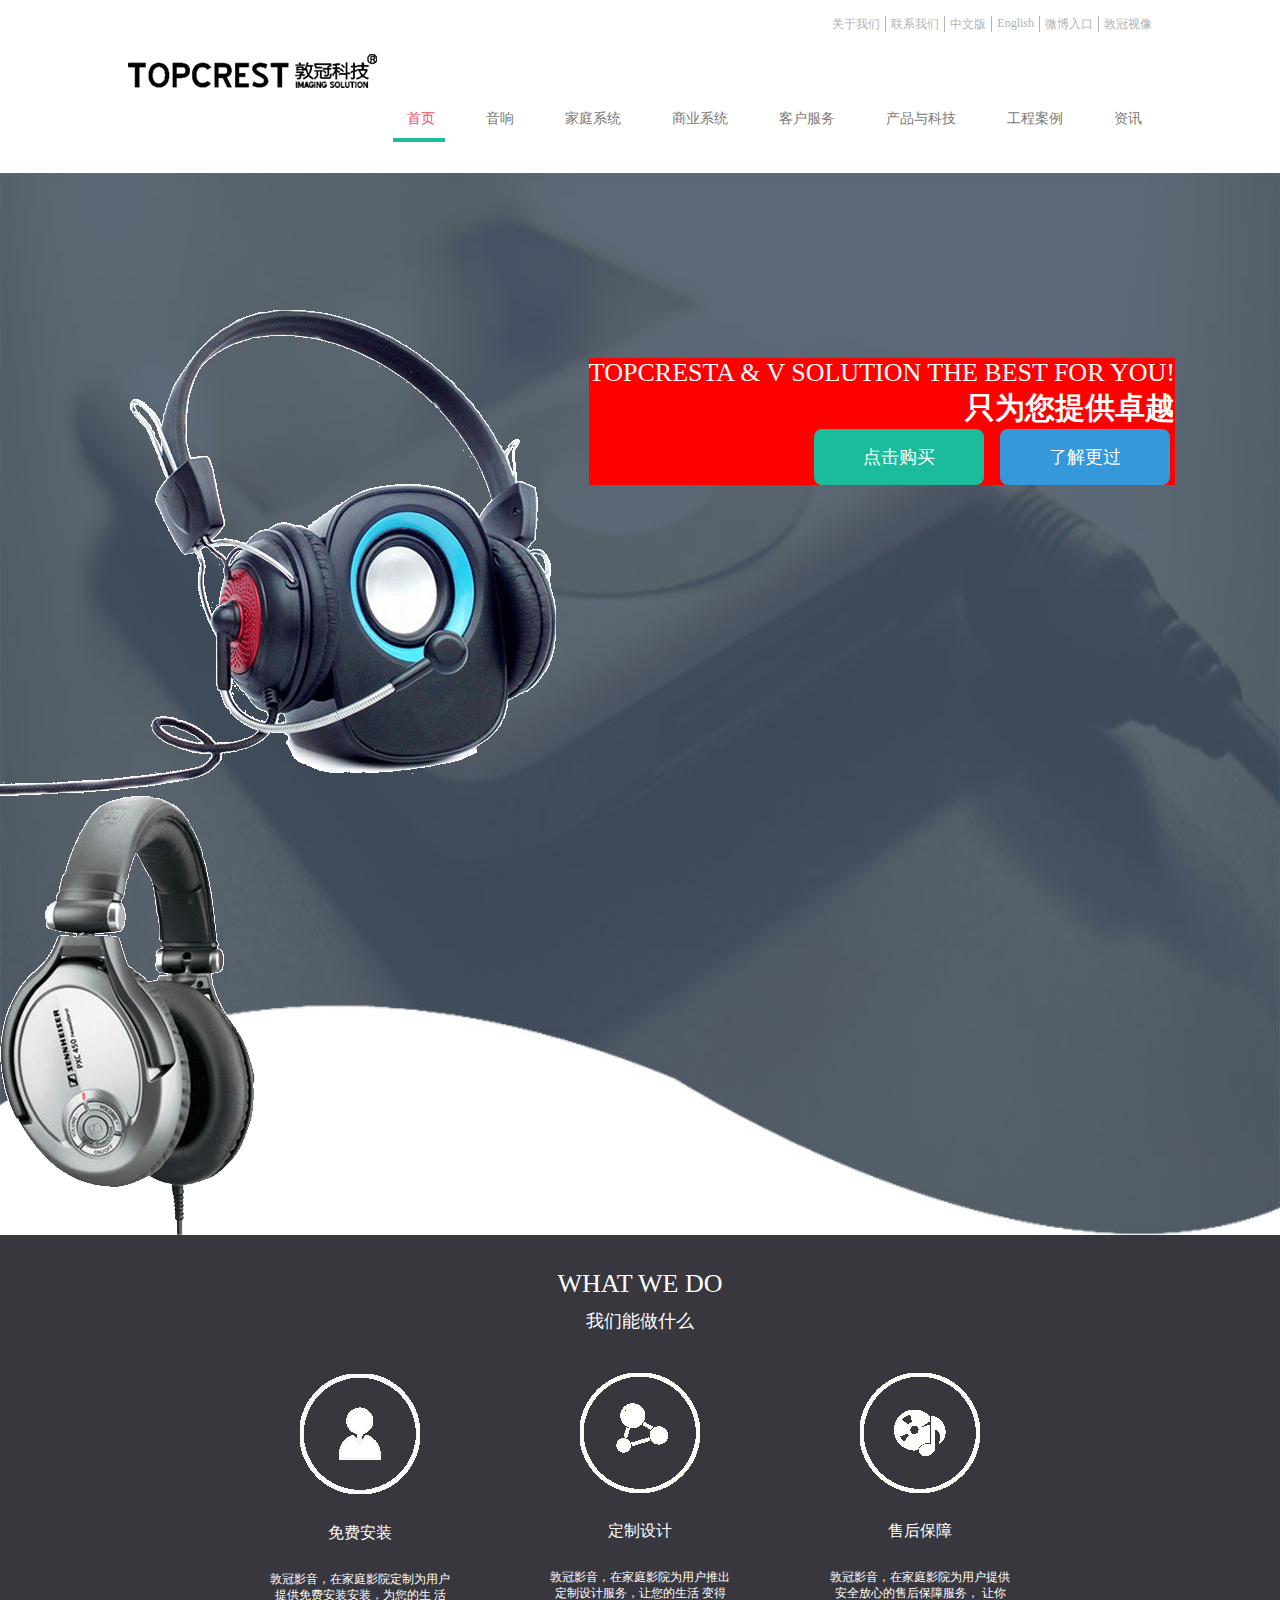
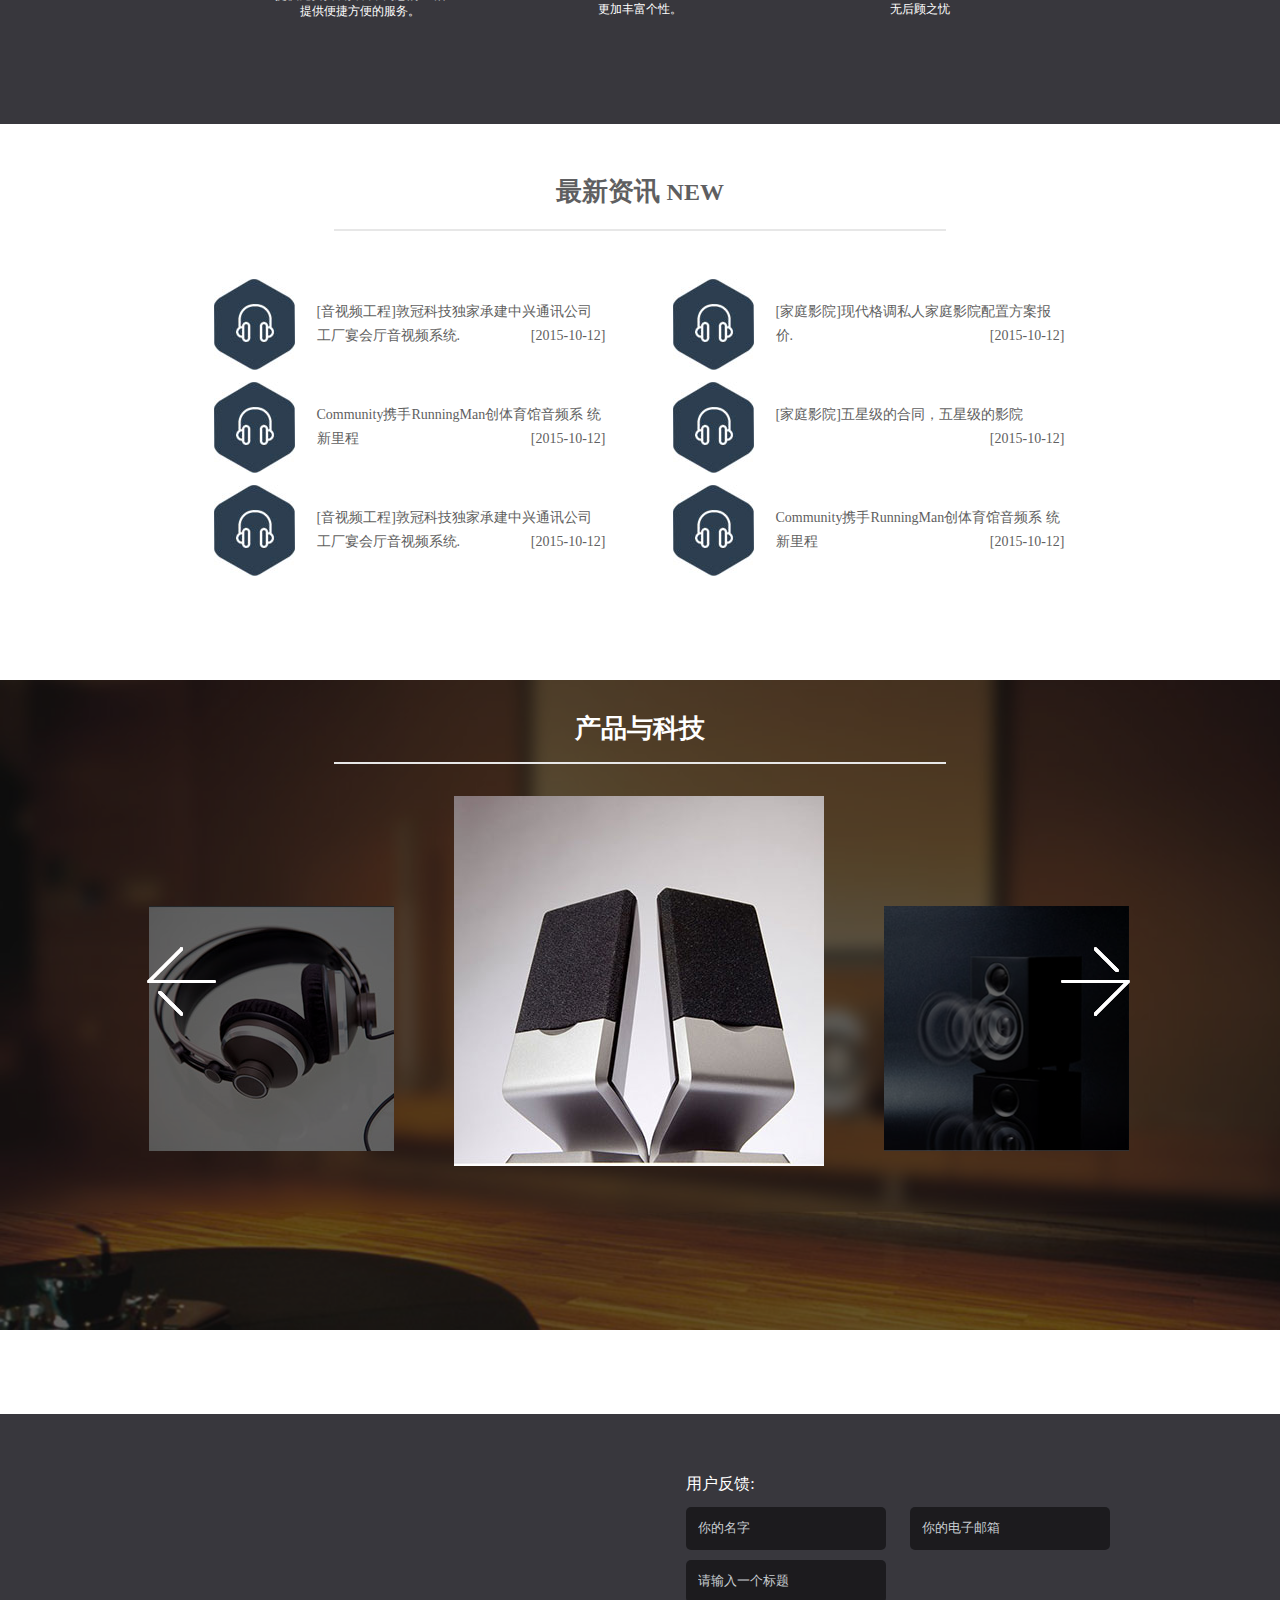
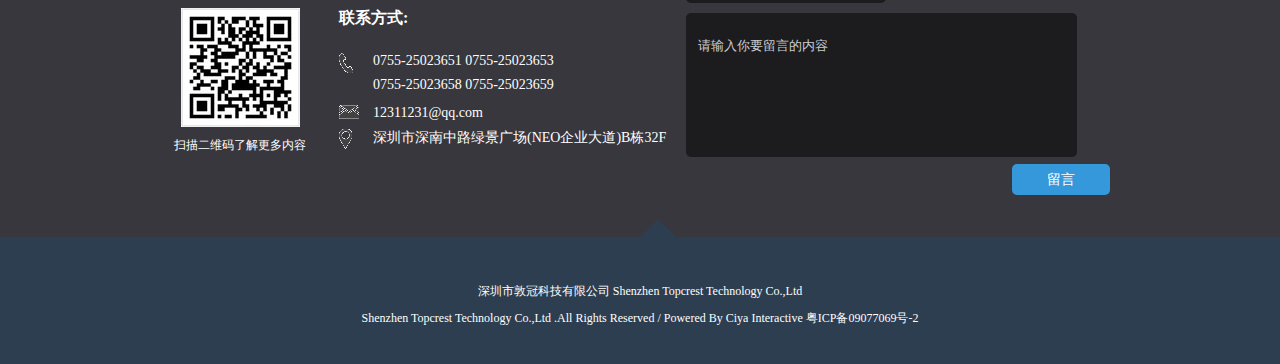
==== commit 64712241: "完成底部用户反馈模块代码编写" ====
--- a/index.html
+++ b/index.html
@@ -175,10 +175,47 @@
 
     <!-- 页面底部区域 {-->
     <footer class="foot_wrap">
-        <div class="feedback_wrap"></div>
+        <div class="feedback_wrap">
+            <!-- 联系方式 -->
+            <div class="feedback_left">
+                <!-- 二维码 -->
+                <figure class="qrC_img">
+                    <img src="./src/assets/images/qr_img.jpg" alt="二维码加载失败...">
+                    <figcaption>扫描二维码了解更多内容</figcaption>
+                </figure>
+                <!-- 联系方式 -->
+                <div class="qrC_content">
+                    <h5>联系方式:</h5>
+                    <p>
+                        <i class="icon icon_phone"></i>0755-25023651 0755-25023653
+                    </p>
+                    <p>0755-25023658 0755-25023659</p>
+                    <p><i class="icon icon_email"></i>12311231@qq.com</p>
+                    <p><i class="icon icon_seat"></i>深圳市深南中路绿景广场(NEO企业大道)B栋32F</p>
+                </div>
+            </div>
+            <!-- 用户反馈 -->
+            <div class="feedback_right">
+                <div class="contact_title">用户反馈:</div>
+                <form action="#">
+                    <div class="user_info">
+                        <input type="text" value="你的名字">
+                        <input type="email" value="你的电子邮箱">
+                    </div>
+                    <div class="caption">
+                        <input type="text" value="请输入一个标题">
+                    </div>
+                    <textarea name="content" id="t_area">请输入你要留言的内容</textarea>
+                    <div class="btn">
+                        <a href="javascript:;">留言</a>
+                    </div>
+                </form>
+            </div>
+        </div>
         <div class="copyright_wrap">
             <p>深圳市敦冠科技有限公司 Shenzhen Topcrest Technology Co.,Ltd</p>
-            <p>Shenzhen Topcrest Technology Co.,Ltd .All Rights Reserved / Powered By Ciya Interactive 粤ICP备09077069号-2</p>
+            <p>Shenzhen Topcrest Technology Co.,Ltd .All Rights Reserved / Powered By Ciya Interactive 粤ICP备09077069号-2
+            </p>
         </div>
     </footer>
     <!-- 页面底部区域 }-->
--- a/src/styles/css/index.css
+++ b/src/styles/css/index.css
@@ -32,15 +32,17 @@
 article,
 aside,
 nav,
-footer {
+footer,
+form,
+input {
   margin: 0;
   padding: 0;
 }
 
 body,
 html {
+  height: 100%;
   width: 100%;
-  margin-bottom: 100px;
   font-family: "Mcrosoft YaHei", "STHeiti", "SimSun", "KaiTi";
 }
 
@@ -51,7 +53,7 @@
 a {
   color: #000;
   -webkit-tap-highlight-color: none;
-  outline-color: none;
+  outline: none 0;
   text-decoration: none;
 }
 
@@ -60,8 +62,10 @@
   border: 0 none;
 }
 
-input {
-  outline-color: none;
+input,
+textarea {
+  outline: none;
+  border: 0 none;
 }
 
 ul,
@@ -393,8 +397,104 @@
 }
 
 footer .feedback_wrap {
+  padding-left: 1.74rem;
   height: 4.23rem;
   background-color: #38373d;
+  color: #fff;
+}
+footer .feedback_wrap .feedback_left {
+  float: left;
+  margin-top: 1.94rem;
+  margin-right: 0.2rem;
+}
+footer .feedback_wrap .feedback_left figure {
+  margin-right: 0.33rem;
+  float: left;
+  font-size: 0.12rem;
+  text-align: center;
+}
+footer .feedback_wrap .feedback_left figure figcaption {
+  display: block;
+  margin-top: 0.1rem;
+}
+footer .feedback_wrap .feedback_left .qrC_content {
+  float: left;
+}
+footer .feedback_wrap .feedback_left .qrC_content h5 {
+  font-size: 0.16rem;
+  margin-bottom: 0.24rem;
+}
+footer .feedback_wrap .feedback_left .qrC_content p {
+  font-size: 0.14rem;
+}
+footer .feedback_wrap .feedback_left .qrC_content p:nth-of-type(2) {
+  padding-left: 0.34rem;
+  margin-bottom: 0.12rem;
+}
+footer .feedback_wrap .feedback_left .qrC_content p i {
+  display: inline-block;
+  width: 0.34rem;
+  height: 0.24rem;
+  background-repeat: no-repeat;
+  vertical-align: top;
+}
+footer .feedback_wrap .feedback_left .qrC_content p i.icon_phone {
+  background-image: url("../../assets/images/phone.png");
+}
+footer .feedback_wrap .feedback_left .qrC_content p i.icon_email {
+  background-image: url("../../assets/images/email.png");
+}
+footer .feedback_wrap .feedback_left .qrC_content p i.icon_seat {
+  background-image: url("../../assets/images/seat.png");
+}
+footer .feedback_wrap .feedback_right {
+  float: left;
+  margin-top: 0.6rem;
+}
+footer .feedback_wrap .feedback_right .contact_title {
+  margin-bottom: 0.12rem;
+  font-size: 0.16rem;
+}
+footer .feedback_wrap .feedback_right form {
+  font-size: 0.13rem;
+}
+footer .feedback_wrap .feedback_right form input {
+  margin-bottom: 0.1rem;
+  padding: 0.13rem 0.12rem 0.15rem;
+  background-color: rgba(0, 0, 0, 0.5);
+  border: 0 none;
+  color: #c8cdd1;
+  outline: none;
+  font-size: 0.13rem;
+  border-radius: 5px;
+}
+footer .feedback_wrap .feedback_right form textarea {
+  padding-top: 0.24rem;
+  padding-left: 0.12rem;
+  width: 3.91rem;
+  height: 1.44rem;
+  background-color: rgba(0, 0, 0, 0.5);
+  border: 0 none;
+  box-sizing: border-box;
+  border-radius: 5px;
+  color: #c8cdd1;
+  outline: none;
+  resize: none;
+  overflow-x: auto;
+}
+footer .feedback_wrap .feedback_right form .user_info input:first-child {
+  margin-right: 0.21rem;
+}
+footer .feedback_wrap .feedback_right form .btn {
+  margin-top: 0.1rem;
+  text-align: right;
+}
+footer .feedback_wrap .feedback_right form .btn a {
+  padding: 0.08rem 0.35rem;
+  background-color: #3498db;
+  border-radius: 5px;
+  color: #fff;
+  font-size: 0.14rem;
 }
 footer .copyright_wrap {
   position: relative;
@@ -405,7 +505,7 @@
 footer .copyright_wrap::after {
   content: "";
   position: absolute;
-  top: -0.27rem;
+  top: -0.36rem;
   left: 50%;
   width: 0;
   height: 0;
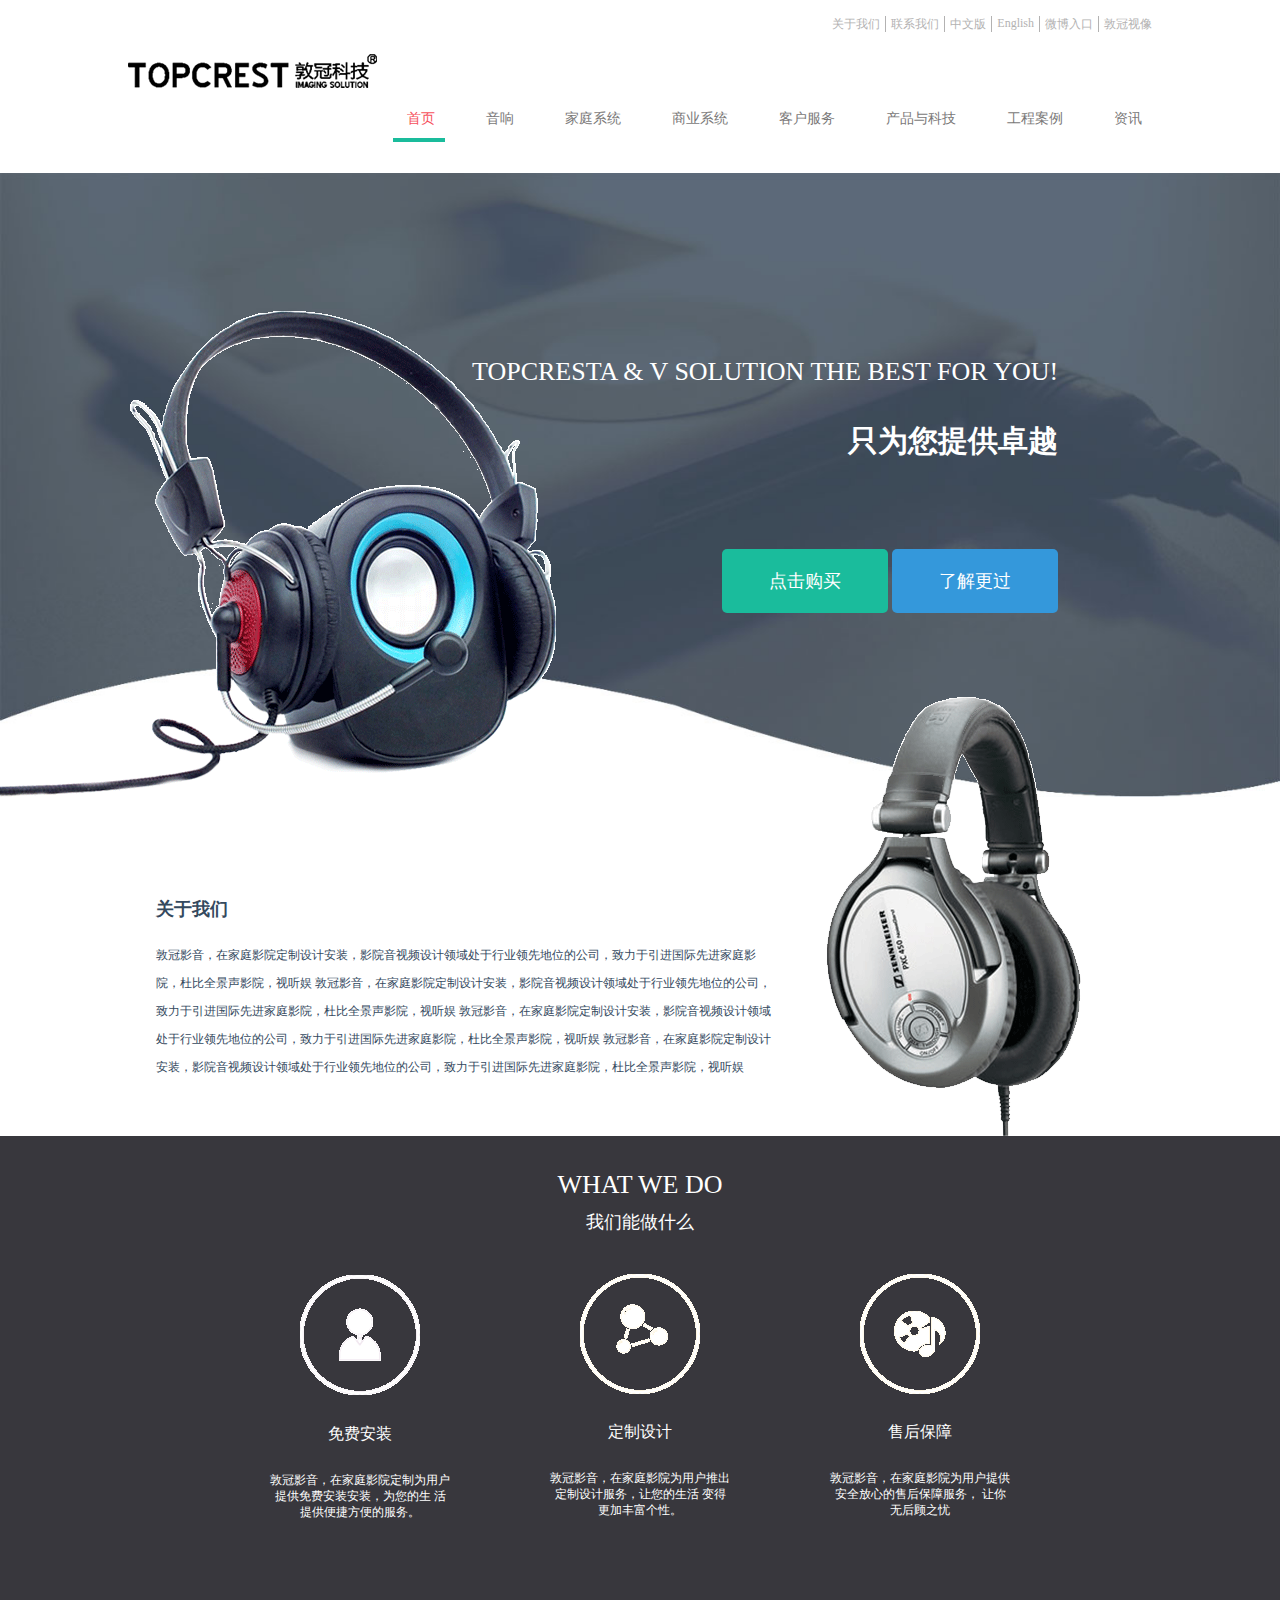
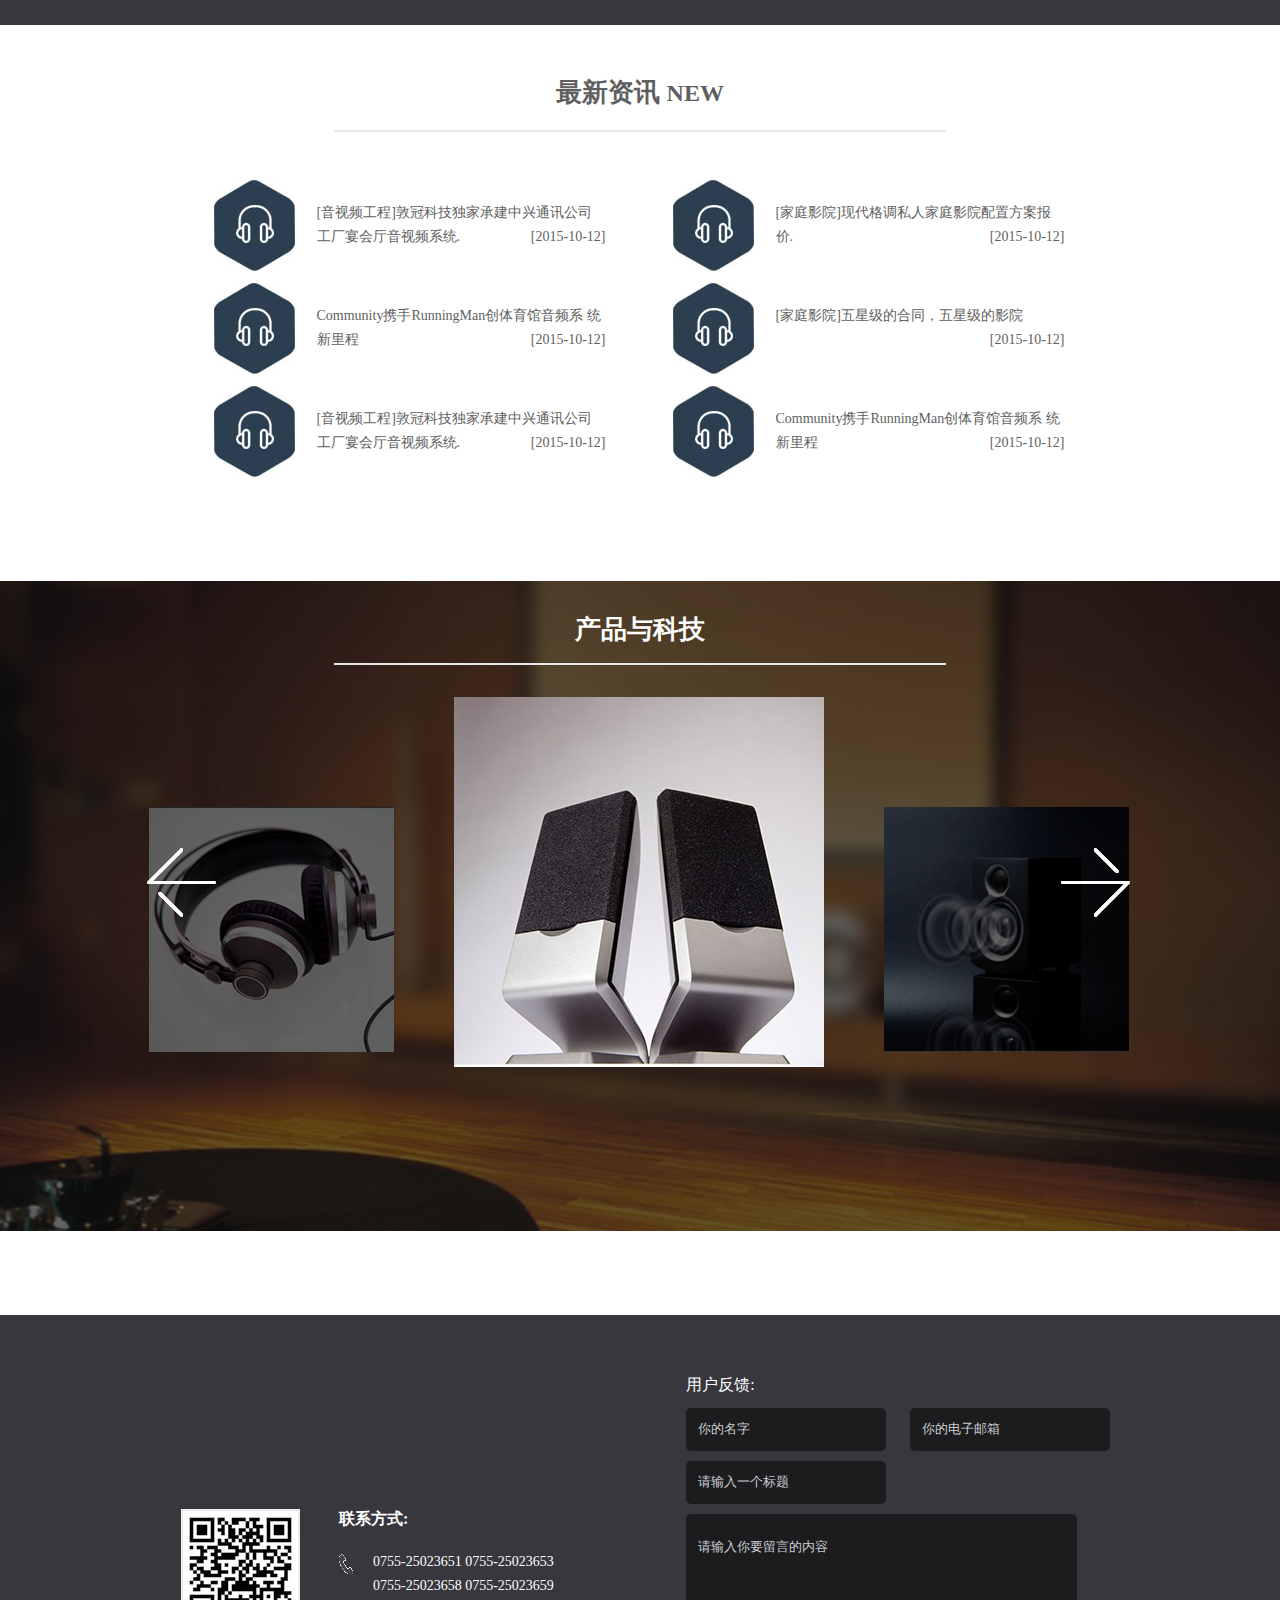
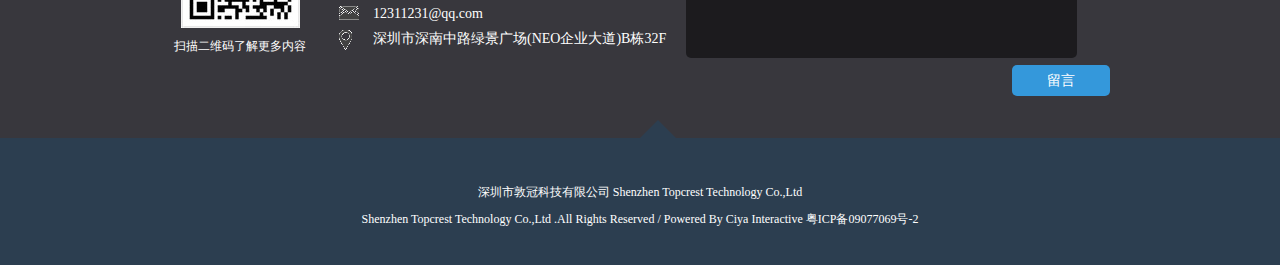
==== commit 7242177c: "解决了banner区域的问题，并将完成了代码部分的编写(监听的方式不对)" ====
--- a/index.html
+++ b/index.html
@@ -7,7 +7,7 @@
         content="width=device-width, initial-scale=1.0,maximum-scale=1.0,minimum-scale=1.0, user-scalable=no">
     <meta http-equiv="X-UA-Compatible" content="ie=edge">
     <title>敦冠科技</title>
-    <link rel="stylesheet" href="./src/styles/css/index.css">
+    <link rel="stylesheet" href="./src/css/index.css">
 </head>
 
 <body>
@@ -43,8 +43,8 @@
     <!-- 头部区域 } -->
 
     <!-- banner 区域 { -->
-    <main class="clearfix">
-        <section class="banner_wrap">
+    <main class="">
+        <section class="banner_wrap clearfix">
             <figure>
                 <img src="./src/assets/images/headset_01.png" alt="图片记载失败...">
             </figure>
@@ -52,21 +52,24 @@
                 <p>TOPCRESTA & V SOLUTION THE BEST FOR YOU!</p>
                 <h4>只为您提供卓越</h4>
                 <div class="banner_right_btn">
-                    <ul>
-                        <li class="btn_1"><a href="javascript:;">点击购买</a></li>
-                        <li class="btn_2"><a href="javascript:;">了解更过</a></li>
-                    </ul>
+                    <a class="btn_1" href="javascript:;">点击购买</a>
+                    <a class="btn_2" href="javascript:;">了解更过</a>
                 </div>
             </div>
-            <article>
+        </section>
+        <section class="about_wrap clearfix">
+            <div class="about_content">
                 <h4>关于我们</h4>
                 <p>
                     敦冠影音，在家庭影院定制设计安装，影院音视频设计领域处于行业领先地位的公司，致力于引进国际先进家庭影院，杜比全景声影院，视听娱
-                </p>
-                <figure>
-                    <img src="./src/assets/images/headset_02.png" alt="图片记载失败...">
-                </figure>
-            </article>
+                    敦冠影音，在家庭影院定制设计安装，影院音视频设计领域处于行业领先地位的公司，致力于引进国际先进家庭影院，杜比全景声影院，视听娱
+                    敦冠影音，在家庭影院定制设计安装，影院音视频设计领域处于行业领先地位的公司，致力于引进国际先进家庭影院，杜比全景声影院，视听娱
+                    敦冠影音，在家庭影院定制设计安装，影院音视频设计领域处于行业领先地位的公司，致力于引进国际先进家庭影院，杜比全景声影院，视听娱
+                </p>
+            </div>
+            <figure>
+                <img src="./src/assets/images/headset_02.png" alt="图片记载失败...">
+            </figure>
         </section>
     </main>
     <!-- banner 区域 } -->
--- a/src/css/index.css
+++ b/src/css/index.css
@@ -0,0 +1,545 @@
+@charset "UTF-8";
+/*  
+  初始化样式文件
+*/
+html,
+body,
+h1,
+h2,
+h3,
+h4,
+h5,
+h6,
+div,
+ul,
+ol,
+li,
+img,
+input,
+a,
+p,
+span,
+i,
+em,
+strong,
+dl,
+dt,
+dd,
+header,
+section,
+figure,
+main,
+article,
+aside,
+nav,
+footer,
+form,
+input {
+  margin: 0;
+  padding: 0;
+}
+
+body,
+html {
+  height: 100%;
+  width: 100%;
+  font-family: "Mcrosoft YaHei", "STHeiti", "SimSun", "KaiTi";
+}
+
+html {
+  font-size: 100px;
+}
+
+a {
+  color: #000;
+  -webkit-tap-highlight-color: none;
+  outline: none 0;
+  text-decoration: none;
+}
+
+img {
+  vertical-align: middle;
+  border: 0 none;
+}
+
+input,
+textarea {
+  outline: none;
+  border: 0 none;
+}
+
+ul,
+li {
+  list-style: none;
+}
+
+i,
+em {
+  font-family: normal;
+}
+
+.clearfix {
+  *zoom: 1;
+}
+
+.clearfix:after,
+.clearfix:before {
+  content: "";
+  clear: both;
+  display: block;
+  overflow: hidden;
+  visibility: hidden;
+  font-size: 0;
+  height: 0;
+}
+
+header,
+nav,
+section,
+main,
+article,
+aside,
+footer,
+figure {
+  display: block;
+}
+
+body {
+  font-size: 16px;
+}
+
+header {
+  width: 80%;
+  margin: 0 auto;
+  overflow: hidden;
+  background: #fff;
+}
+header .links {
+  margin-top: 0.16rem;
+  margin-bottom: 0.18rem;
+  display: flex;
+  justify-content: flex-end;
+}
+header .links li {
+  font-size: 0.12rem;
+}
+header .links li a {
+  color: #b3b2b2;
+  vertical-align: top;
+}
+header .links li:not(:last-of-type)::after {
+  content: "";
+  display: inline-block;
+  width: 0.01rem;
+  height: 0.16rem;
+  background-color: #b3b2b2;
+  margin: 0 0.05rem;
+}
+header .logo {
+  float: left;
+  width: 2.49rem;
+  height: 0.34rem;
+}
+header .logo a {
+  display: block;
+  width: 100%;
+  height: 100%;
+  text-indent: -1000rem;
+  background-image: url("../assets/images/logo.png");
+  background-repeat: no-repeat;
+  background-size: contain;
+}
+header nav {
+  float: right;
+  margin-top: 0.22rem;
+  margin-bottom: 0.31rem;
+}
+header nav .lis li {
+  margin-left: 0.27rem;
+  float: left;
+  font-size: 0.14rem;
+  box-sizing: border-box;
+}
+header nav .lis li a {
+  color: #7a7878;
+  padding: 0.05rem 0.1rem 0.05rem 0.14rem;
+}
+header nav .lis li:first-child::after {
+  content: "";
+  display: block;
+  width: 100%;
+  height: 0.04rem;
+  background-color: #1abc9c;
+  margin-top: 0.1rem;
+}
+header nav .lis li:first-child a {
+  color: #f64f5b;
+}
+
+main {
+  width: 100%;
+}
+main .banner_wrap {
+  background-image: url("../assets/images/banner_bg_t.jpg");
+  background-repeat: no-repeat;
+  background-size: 100% 100%;
+  background-position: 0 0;
+  box-sizing: border-box;
+}
+main .banner_wrap figure {
+  margin-top: 1.38rem;
+  float: left;
+}
+main .banner_wrap .banner_right {
+  margin-top: 1.84rem;
+  float: left;
+  color: #fff;
+}
+main .banner_wrap .banner_right p {
+  margin-left: -0.84rem;
+  font-size: 0.26rem;
+}
+main .banner_wrap .banner_right h4 {
+  margin-top: 0.34rem;
+  margin-bottom: 0.87rem;
+  font-size: 0.3rem;
+  text-align: right;
+}
+main .banner_wrap .banner_right .banner_right_btn {
+  text-align: right;
+}
+main .banner_wrap .banner_right .banner_right_btn a {
+  display: inline-block;
+  padding: 0.2rem 0.47rem;
+  border-radius: 5px;
+  box-sizing: border-box;
+  color: #fff;
+  font-size: 0.18rem;
+}
+main .banner_wrap .banner_right .banner_right_btn a:hover {
+  color: #666;
+}
+main .banner_wrap .banner_right .banner_right_btn .btn_1 {
+  background-color: #1abc9c;
+}
+main .banner_wrap .banner_right .banner_right_btn .btn_2 {
+  background-color: #3498db;
+}
+main .about_wrap {
+  color: #fff;
+  font-size: 0;
+}
+main .about_wrap .about_content {
+  float: left;
+  margin: 1rem 0.5rem 0 1.56rem;
+}
+main .about_wrap .about_content h4 {
+  margin-bottom: 0.2rem;
+  color: #34495e;
+  font-size: 0.18rem;
+}
+main .about_wrap .about_content p {
+  width: 6.2rem;
+  color: #34495e;
+  font-size: 0.12rem;
+  line-height: 0.28rem;
+}
+main .about_wrap figure {
+  float: left;
+  margin-top: -1rem;
+}
+
+.introduction {
+  background-color: #38373d;
+  text-align: center;
+  padding-bottom: 1.05rem;
+}
+.introduction .introduction_title {
+  padding-top: 0.34rem;
+  color: #fff;
+  font-size: 0.26rem;
+}
+.introduction .introduction_title p {
+  margin-top: 0.1rem;
+  margin-bottom: 0.4rem;
+  font-size: 0.18rem;
+}
+.introduction .introduction_lis {
+  display: flex;
+  justify-content: center;
+}
+.introduction .introduction_lis li {
+  width: 1.8rem;
+  color: #fff;
+  line-height: 0.16rem;
+}
+.introduction .introduction_lis li:not(:last-of-type) {
+  margin-right: 1rem;
+}
+.introduction .introduction_lis li span {
+  display: block;
+  font-size: 0.16rem;
+  margin-top: 0.3rem;
+  margin-bottom: 0.3rem;
+}
+.introduction .introduction_lis li p {
+  font-size: 0.12rem;
+}
+
+.news_wrap {
+  overflow: hidden;
+  padding-bottom: 0.98rem;
+}
+.news_wrap .news_title {
+  margin: 0.5rem auto 0.42rem;
+  padding-bottom: 0.2rem;
+  width: 6.12rem;
+  border-bottom: 0.02rem solid #e7e7e7;
+  color: #5f5f61;
+  text-align: center;
+  font-size: 0.26rem;
+  font-weight: bold;
+}
+.news_wrap .news_title span {
+  font-size: 0.24rem;
+}
+.news_wrap .news_lis {
+  display: flex;
+  flex-wrap: wrap;
+  justify-content: space-between;
+  margin: 0 auto;
+  width: 8.53rem;
+}
+.news_wrap .news_lis li {
+  width: 3.94rem;
+  font-size: 0;
+  box-sizing: border-box;
+  background-repeat: no-repeat;
+  line-height: 1.03rem;
+}
+.news_wrap .news_lis li:nth-child(2n+1) {
+  margin-right: 0.43rem;
+}
+.news_wrap .news_lis li img {
+  vertical-align: middle;
+  margin-right: 0.22rem;
+}
+.news_wrap .news_lis li a {
+  display: inline-block;
+  width: 2.89rem;
+  line-height: 0.24rem;
+  font-size: 0.14rem;
+  vertical-align: middle;
+  color: #5f5f61;
+}
+.news_wrap .news_lis li a:hover {
+  font-weight: bold;
+}
+.news_wrap .news_lis li a span {
+  float: right;
+}
+
+.swiper_wrap {
+  margin-bottom: 0.84rem;
+  height: 6.5rem;
+  background-image: url("../assets/images/picture_bg.jpg");
+  background-size: cover;
+  background-repeat: no-repeat;
+  overflow: hidden;
+  position: relative;
+}
+.swiper_wrap::after {
+  content: "";
+  display: block;
+  width: 100%;
+  height: 100%;
+  background: rgba(0, 0, 0, 0.6);
+  position: absolute;
+  top: 0;
+  left: 0;
+}
+.swiper_wrap .swiper_title {
+  margin: 0.31rem auto 0.32rem;
+  padding-bottom: 0.16rem;
+  width: 6.12rem;
+  border-bottom: 0.02rem solid #e7e7e7;
+  color: #fff;
+  font-size: 0.26rem;
+  text-align: center;
+  position: relative;
+  z-index: 2;
+}
+.swiper_wrap .picture_container {
+  position: relative;
+  z-index: 2;
+  box-sizing: border-box;
+  margin: 0 1.5rem 0 1.47rem;
+  display: flex;
+  justify-content: center;
+}
+.swiper_wrap .picture_container li {
+  width: 2.45rem;
+  height: 2.45rem;
+  background-repeat: no-repeat;
+  background-size: cover;
+  margin-top: 1.1rem;
+}
+.swiper_wrap .picture_container li:first-child {
+  background-image: url("../assets/images/picture_01.jpg");
+}
+.swiper_wrap .picture_container li:nth-of-type(2) {
+  width: 3.7rem;
+  height: 3.7rem;
+  background-image: url("../assets/images/picture_02.jpg");
+  margin: 0 0.6rem;
+}
+.swiper_wrap .picture_container li:nth-of-type(2) ~ li {
+  background-image: url("../assets/images/picture_03.jpg");
+}
+.swiper_wrap .picture_container li:not(:nth-of-type(2))::after {
+  content: "";
+  display: block;
+  height: 100%;
+  background-color: rgba(0, 0, 0, 0.6);
+}
+.swiper_wrap .picture_container .btn_wrap div {
+  position: absolute;
+  top: 50%;
+  width: 0.69rem;
+  height: 0.69rem;
+  margin-top: -0.345rem;
+}
+.swiper_wrap .picture_container .btn_wrap .pre {
+  left: 0;
+  background-image: url("../assets/images/btn_left.png");
+}
+.swiper_wrap .picture_container .btn_wrap .next {
+  background-image: url("../assets/images/btn_right.png");
+  right: 0;
+}
+
+footer .feedback_wrap {
+  padding-left: 1.74rem;
+  height: 4.23rem;
+  background-color: #38373d;
+  color: #fff;
+}
+footer .feedback_wrap .feedback_left {
+  float: left;
+  margin-top: 1.94rem;
+  margin-right: 0.2rem;
+}
+footer .feedback_wrap .feedback_left figure {
+  margin-right: 0.33rem;
+  float: left;
+  font-size: 0.12rem;
+  text-align: center;
+}
+footer .feedback_wrap .feedback_left figure figcaption {
+  display: block;
+  margin-top: 0.1rem;
+}
+footer .feedback_wrap .feedback_left .qrC_content {
+  float: left;
+}
+footer .feedback_wrap .feedback_left .qrC_content h5 {
+  font-size: 0.16rem;
+  margin-bottom: 0.24rem;
+}
+footer .feedback_wrap .feedback_left .qrC_content p {
+  font-size: 0.14rem;
+}
+footer .feedback_wrap .feedback_left .qrC_content p:nth-of-type(2) {
+  padding-left: 0.34rem;
+  margin-bottom: 0.12rem;
+}
+footer .feedback_wrap .feedback_left .qrC_content p i {
+  display: inline-block;
+  width: 0.34rem;
+  height: 0.24rem;
+  background-repeat: no-repeat;
+  vertical-align: top;
+}
+footer .feedback_wrap .feedback_left .qrC_content p i.icon_phone {
+  background-image: url("../assets/images/phone.png");
+}
+footer .feedback_wrap .feedback_left .qrC_content p i.icon_email {
+  background-image: url("../assets/images/email.png");
+}
+footer .feedback_wrap .feedback_left .qrC_content p i.icon_seat {
+  background-image: url("../assets/images/seat.png");
+}
+footer .feedback_wrap .feedback_right {
+  float: left;
+  margin-top: 0.6rem;
+}
+footer .feedback_wrap .feedback_right .contact_title {
+  margin-bottom: 0.12rem;
+  font-size: 0.16rem;
+}
+footer .feedback_wrap .feedback_right form {
+  font-size: 0.13rem;
+}
+footer .feedback_wrap .feedback_right form input {
+  margin-bottom: 0.1rem;
+  padding: 0.13rem 0.12rem 0.15rem;
+  background-color: rgba(0, 0, 0, 0.5);
+  border: 0 none;
+  color: #c8cdd1;
+  outline: none;
+  font-size: 0.13rem;
+  border-radius: 5px;
+}
+footer .feedback_wrap .feedback_right form textarea {
+  padding-top: 0.24rem;
+  padding-left: 0.12rem;
+  width: 3.91rem;
+  height: 1.44rem;
+  background-color: rgba(0, 0, 0, 0.5);
+  border: 0 none;
+  box-sizing: border-box;
+  border-radius: 5px;
+  color: #c8cdd1;
+  outline: none;
+  resize: none;
+  overflow-x: auto;
+}
+footer .feedback_wrap .feedback_right form .user_info input:first-child {
+  margin-right: 0.21rem;
+}
+footer .feedback_wrap .feedback_right form .btn {
+  margin-top: 0.1rem;
+  text-align: right;
+}
+footer .feedback_wrap .feedback_right form .btn a {
+  padding: 0.08rem 0.35rem;
+  background-color: #3498db;
+  border-radius: 5px;
+  color: #fff;
+  font-size: 0.14rem;
+}
+footer .copyright_wrap {
+  position: relative;
+  padding: 0.46rem 0 0.37rem;
+  background-color: #2c3e50;
+  text-align: center;
+}
+footer .copyright_wrap::after {
+  content: "";
+  position: absolute;
+  top: -0.36rem;
+  left: 50%;
+  width: 0;
+  height: 0;
+  border: 0.18rem solid transparent;
+  border-bottom-color: #2c3e50;
+}
+footer .copyright_wrap p {
+  font-size: 0.12rem;
+  color: #fff;
+}
+footer .copyright_wrap p:first-child {
+  margin-bottom: 0.1rem;
+}
+
+/*# sourceMappingURL=index.css.map */
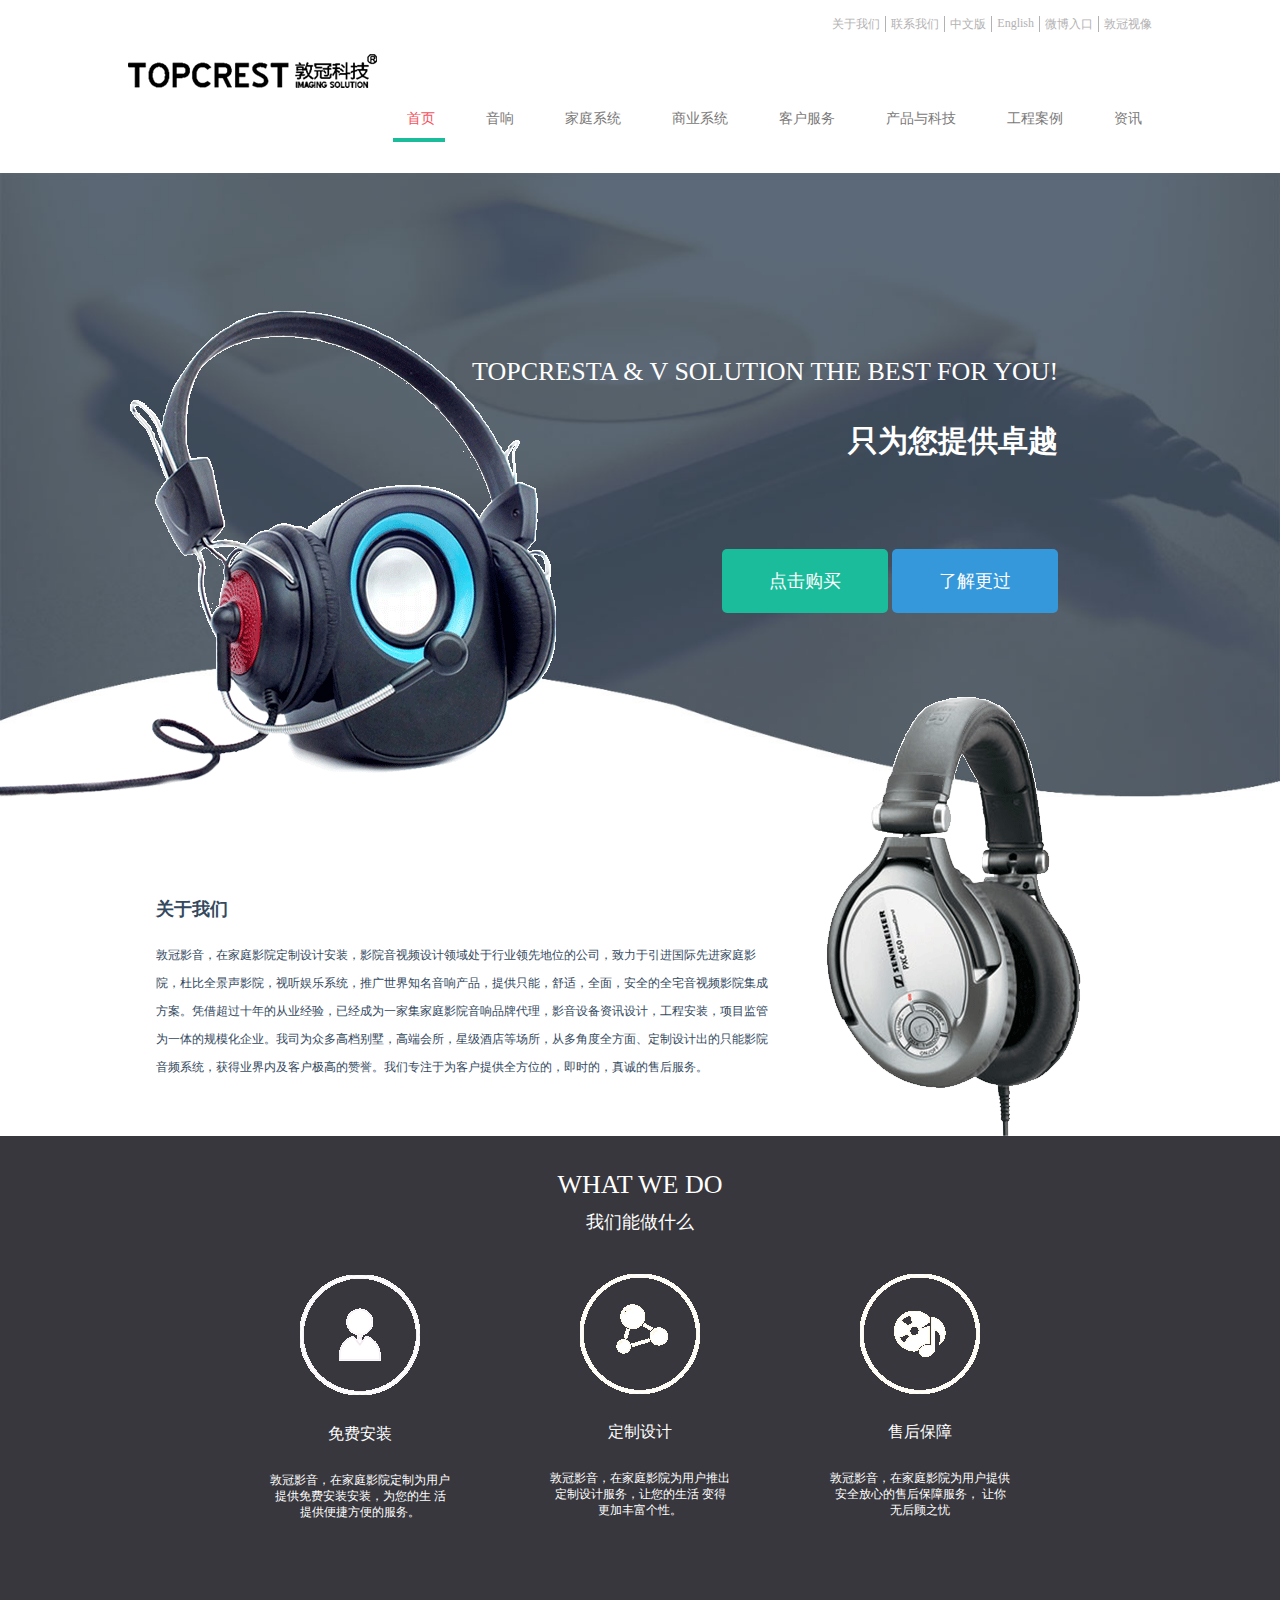
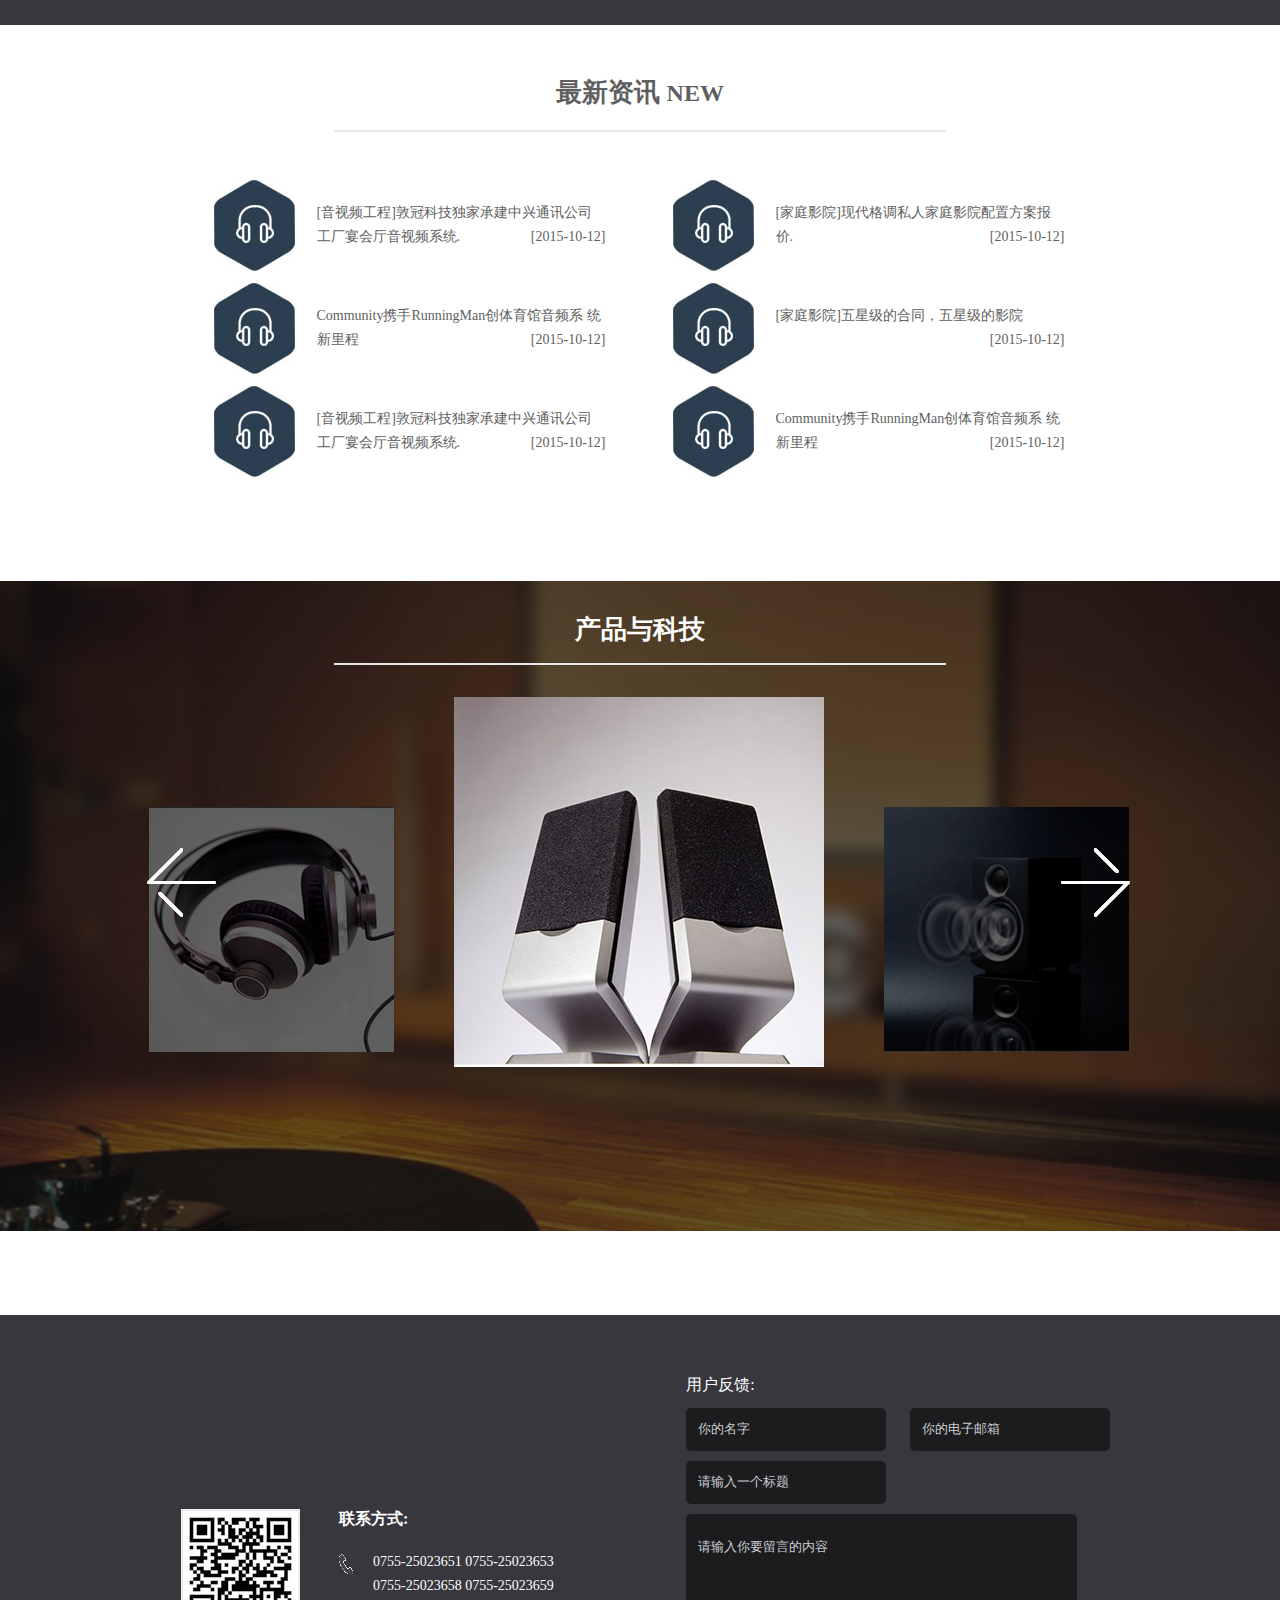
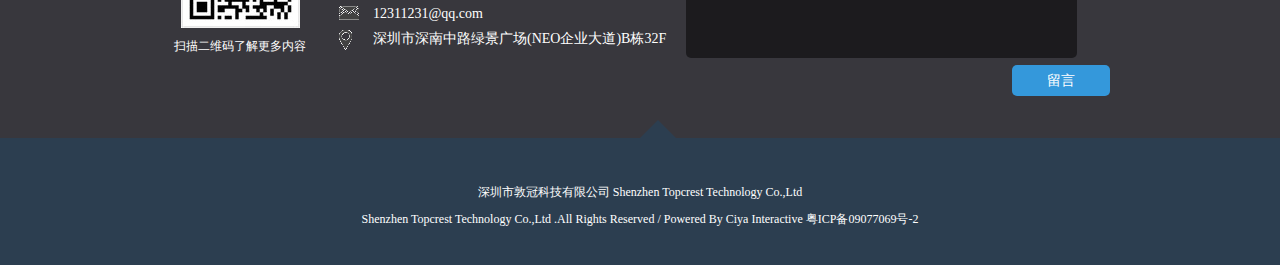
==== commit c049fcbf: "删除了最新资讯中的a标签的hover效果" ====
--- a/index.html
+++ b/index.html
@@ -8,6 +8,8 @@
     <meta http-equiv="X-UA-Compatible" content="ie=edge">
     <title>敦冠科技</title>
     <link rel="stylesheet" href="./src/css/index.css">
+    <!-- 引用线上字体图标库 -->
+    <!-- <link rel="stylesheet" href="//at.alicdn.com/t/font_1125854_1t603h4d6e6.css"> -->
 </head>
 
 <body>
@@ -61,10 +63,7 @@
             <div class="about_content">
                 <h4>关于我们</h4>
                 <p>
-                    敦冠影音，在家庭影院定制设计安装，影院音视频设计领域处于行业领先地位的公司，致力于引进国际先进家庭影院，杜比全景声影院，视听娱
-                    敦冠影音，在家庭影院定制设计安装，影院音视频设计领域处于行业领先地位的公司，致力于引进国际先进家庭影院，杜比全景声影院，视听娱
-                    敦冠影音，在家庭影院定制设计安装，影院音视频设计领域处于行业领先地位的公司，致力于引进国际先进家庭影院，杜比全景声影院，视听娱
-                    敦冠影音，在家庭影院定制设计安装，影院音视频设计领域处于行业领先地位的公司，致力于引进国际先进家庭影院，杜比全景声影院，视听娱
+                    敦冠影音，在家庭影院定制设计安装，影院音视频设计领域处于行业领先地位的公司，致力于引进国际先进家庭影院，杜比全景声影院，视听娱乐系统，推广世界知名音响产品，提供只能，舒适，全面，安全的全宅音视频影院集成方案。凭借超过十年的从业经验，已经成为一家集家庭影院音响品牌代理，影音设备资讯设计，工程安装，项目监管为一体的规模化企业。我司为众多高档别墅，高端会所，星级酒店等场所，从多角度全方面、定制设计出的只能影院音频系统，获得业界内及客户极高的赞誉。我们专注于为客户提供全方位的，即时的，真诚的售后服务。
                 </p>
             </div>
             <figure>
--- a/src/css/index.css
+++ b/src/css/index.css
@@ -332,9 +332,6 @@
   vertical-align: middle;
   color: #5f5f61;
 }
-.news_wrap .news_lis li a:hover {
-  font-weight: bold;
-}
 .news_wrap .news_lis li a span {
   float: right;
 }
